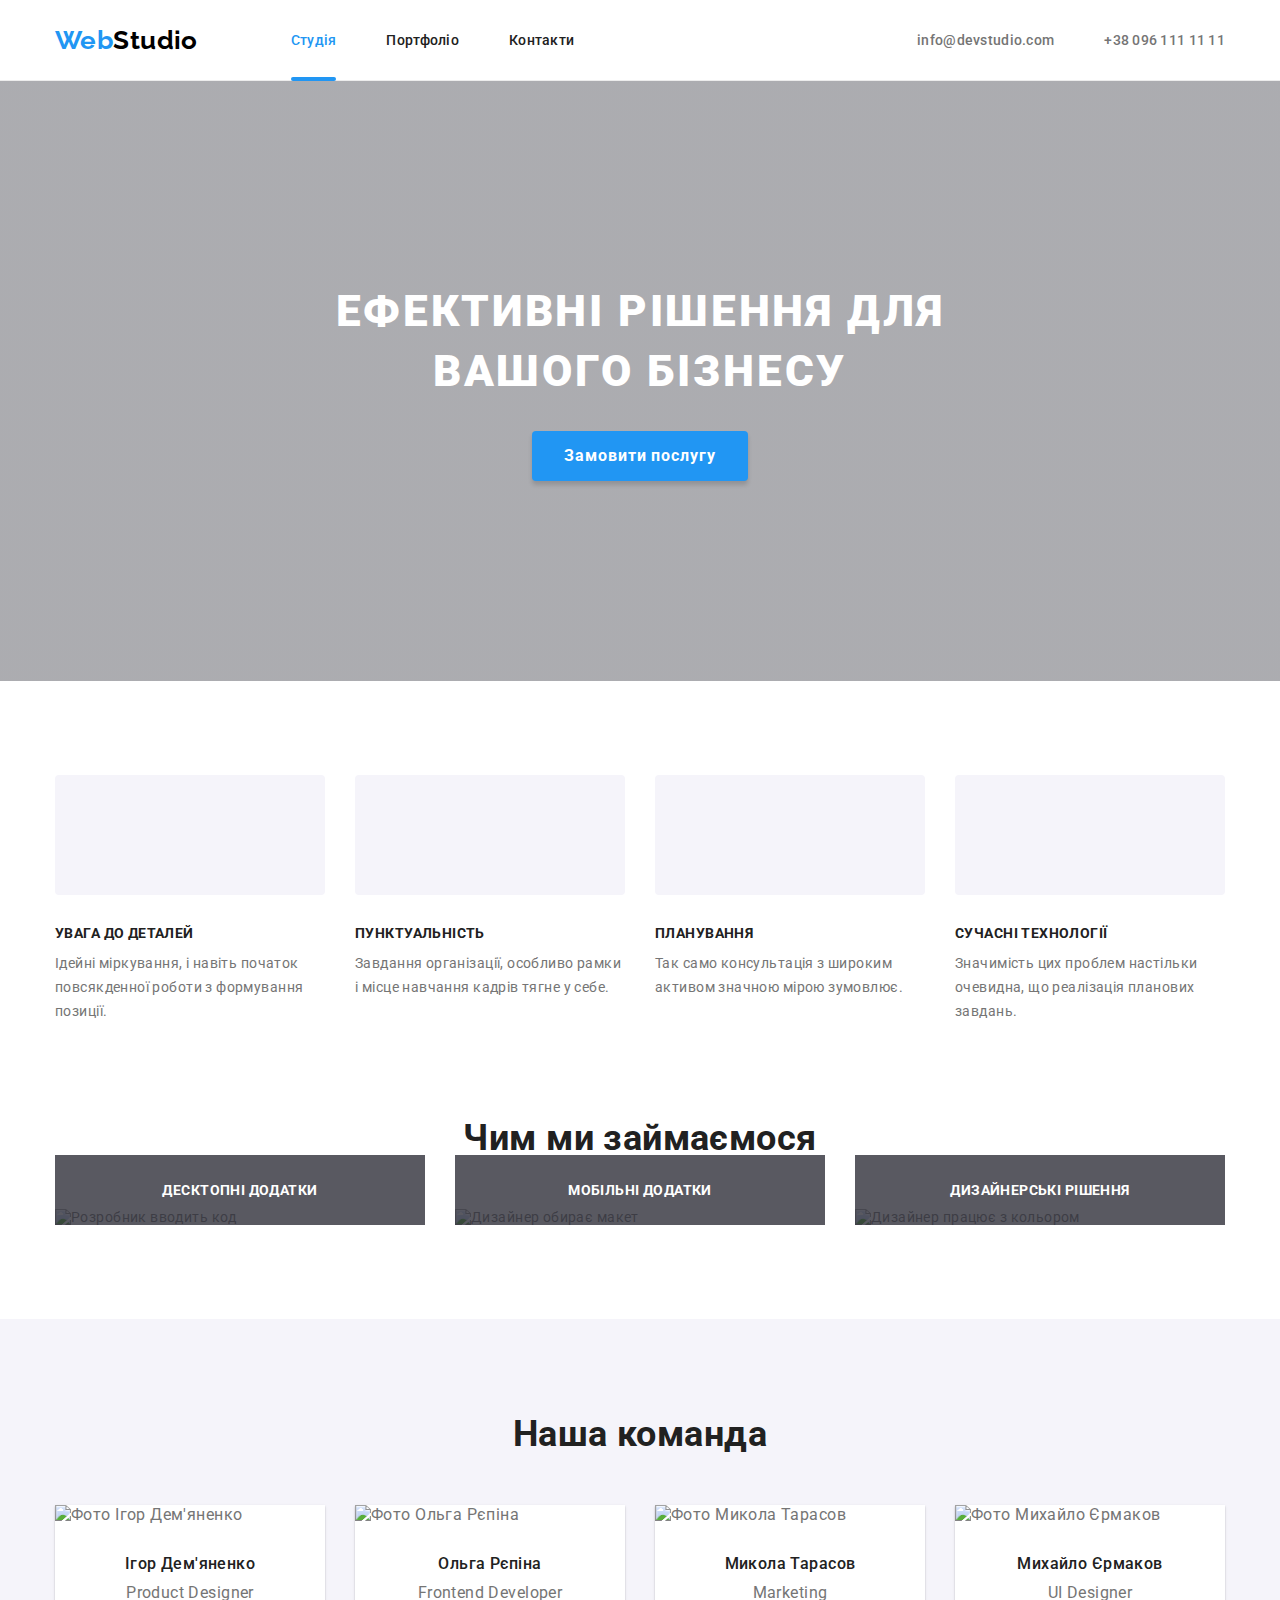
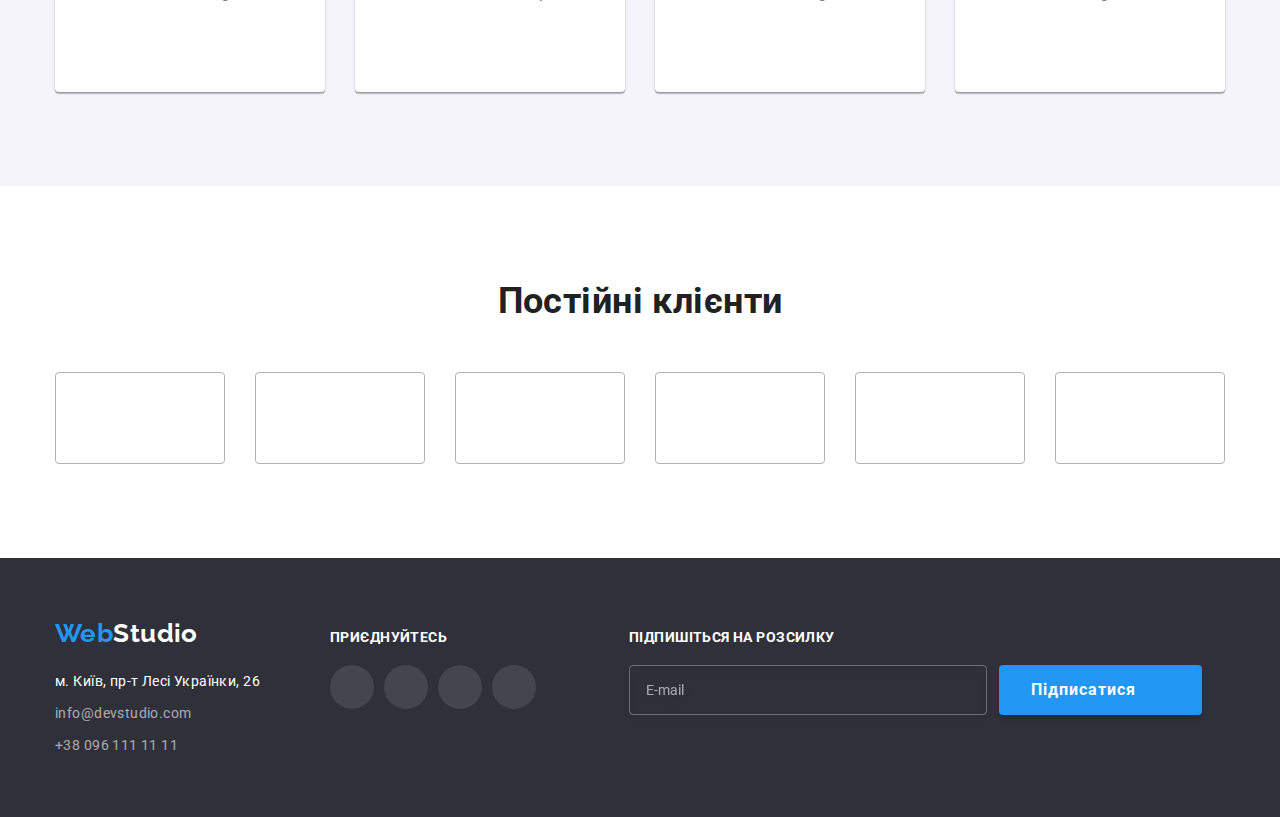
==== index.html @ e3cc557e "refactoring" ====
<!DOCTYPE html>
<html lang="uk">
  <head>
    <meta charset="UTF-8" />
    <meta http-equiv="X-UA-Compatible" content="IE=edge" />
    <meta name="viewport" content="width=device-width, initial-scale=1.0" />
    <title>Студія</title>
    <link
      href="https://fonts.googleapis.com/css2?family=Raleway:wght@700&family=Roboto:wght@400;500;700;900&display=swap"
      rel="stylesheet"
    />
    <link
      rel="stylesheet"
      href="https://cdnjs.cloudflare.com/ajax/libs/modern-normalize/1.1.0/modern-normalize.min.css"
    />
    <link rel="stylesheet" href="./css/main.min.css" />
  </head>

  <body>
    <header class="page-header">
      <div class="container">
        <div class="header-content">
          <a class="logo" href="./index.html" lang="en"
            ><span class="logo__accent">Web</span>Studio</a
          >
          <div class="nav-wrapper" id="nav-wrapper" data-menu>
            <nav class="header-nav">
              <ul class="nav-list">
                <li class="nav-list__item">
                  <a class="nav-list__link nav-list__link--current" href="./index.html">Студія</a>
                </li>
                <li class="nav-list__item">
                  <a class="nav-list__link" href="./portfolio.html">Портфоліо</a>
                </li>
                <li class="nav-list__item"><a class="nav-list__link" href="#">Контакти</a></li>
              </ul>
            </nav>
            <ul class="contact-list">
              <li class="contact-list__item">
                <a class="contact-list__link contact-list__link--colored" href="tel:+380961111111">
                  <svg class="contact-list__icon" width="10" height="16">
                    <use href="./images/icons.svg#icon-smartphone"></use>
                  </svg>
                  +38 096 111 11 11</a
                >
              </li>
              <li class="contact-list__item">
                <a class="contact-list__link" href="mailto:info@devstudio.com">
                  <svg class="contact-list__icon" width="16" height="12">
                    <use href="./images/icons.svg#icon-envelope"></use>
                  </svg>
                  info@devstudio.com</a
                >
              </li>
            </ul>
            <ul class="links-list">
              <li class="link-list__item"><a href="#" class="links-list__link">Instagram</a></li>
              <li class="link-list__item"><a href="#" class="links-list__link">Twitter</a></li>
              <li class="link-list__item"><a href="#" class="links-list__link">Facebook</a></li>
              <li class="link-list__item"><a href="#" class="links-list__link">LinkedIn</a></li>
            </ul>
          </div>
          <button class="burger" data-menu-button aria-expanded="false" aria-controls="nav-wrapper">
            <svg burger__icon width="40" height="40" aria-label="Перемикач мобільного меню">
              <use class="burger__close-icon" href="./images/icons.svg#icon-burger-close"></use>
              <use class="burger__open-icon" href="./images/icons.svg#icon-burger-open"></use>
            </svg>
          </button>
        </div>
      </div>
    </header>
    <main class="page-main">
      <section class="section section-hero">
        <div class="container">
          <h1 class="section-hero__title">Ефективні рішення для вашого бізнесу</h1>
          <button class="button" type="button" data-modal-open>Замовити послугу</button>
        </div>
      </section>
      <section class="section section-feature">
        <div class="container">
          <h2 class="section__title visually-hidden">Особливості</h2>
          <ul class="feature-list">
            <li class="feature-list__item">
              <div class="feature-list__pic">
                <svg class="feature-list__icon" width="70" height="70">
                  <use href="./images/icons.svg#icon-antenna"></use>
                </svg>
              </div>
              <h3 class="feature-list__title">УВАГА ДО ДЕТАЛЕЙ</h3>
              <p class="feature-list__text">
                Ідейні міркування, і навіть початок повсякденної роботи з формування позиції.
              </p>
            </li>
            <li class="feature-list__item">
              <div class="feature-list__pic">
                <svg class="feature-list__icon" width="70" height="70">
                  <use href="./images/icons.svg#icon-clock"></use>
                </svg>
              </div>
              <h3 class="feature-list__title">ПУНКТУАЛЬНІСТЬ</h3>
              <p class="feature-list__text">
                Завдання організації, особливо рамки і місце навчання кадрів тягне у себе.
              </p>
            </li>
            <li class="feature-list__item">
              <div class="feature-list__pic">
                <svg class="feature-list__icon" width="70" height="70">
                  <use href="./images/icons.svg#icon-diagram"></use>
                </svg>
              </div>
              <h3 class="feature-list__title">ПЛАНУВАННЯ</h3>
              <p class="feature-list__text">
                Так само консультація з широким активом значною мірою зумовлює.
              </p>
            </li>
            <li class="feature-list__item">
              <div class="feature-list__pic">
                <svg class="feature-list__icon" width="70" height="70">
                  <use href="./images/icons.svg#icon-astronaut"></use>
                </svg>
              </div>
              <h3 class="feature-list__title">СУЧАСНІ ТЕХНОЛОГІЇ</h3>
              <p class="feature-list__text">
                Значимість цих проблем настільки очевидна, що реалізація планових завдань.
              </p>
            </li>
          </ul>
        </div>
      </section>
      <section class="section section-work">
        <div class="container">
          <h2 class="section__title">Чим ми займаємося</h2>
          <ul class="work-list">
            <li class="work-list__item">
              <img
                class="work-list__image"
                src="./images/work1.jpg"
                alt="Розробник вводить код"
                width="370"
              />
              <p class="work-list__description">Десктопні додатки</p>
            </li>
            <li class="work-list__item">
              <img
                class="work-list__image"
                src="./images/work2.jpg"
                alt="Дизайнер обирає макет"
                width="370"
              />
              <p class="work-list__description">Мобільні додатки</p>
            </li>
            <li class="work-list__item">
              <img
                class="work-list__image"
                src="./images/work3.jpg"
                alt="Дизайнер працює з кольором"
                width="370"
              />
              <p class="work-list__description">Дизайнерські рішення</p>
            </li>
          </ul>
        </div>
      </section>
      <section class="section section-team">
        <div class="container">
          <h2 class="section__title">Наша команда</h2>
          <ul class="team-list">
            <li class="team-list__item">
              <img
                class="team-list__image"
                src="./images/person1.jpg"
                alt="Фото Ігор Дем'яненко"
                width="270"
              />
              <div class="team-list__description">
                <h3 class="team-list__name">Ігор Дем'яненко</h3>
                <p class="team-list__position">Product Designer</p>
                <ul class="icon-list">
                  <li>
                    <a class="icon-list__link" href="#" aria-label="Інстаграм члена команди">
                      <svg class="icon-list__icon" width="20" height="20">
                        <use href="./images/icons.svg#icon-instagram"></use>
                      </svg>
                    </a>
                  </li>
                  <li>
                    <a class="icon-list__link" href="#" aria-label="Твіттер члена команди">
                      <svg class="icon-list__icon" width="20" height="20">
                        <use href="./images/icons.svg#icon-twitter"></use>
                      </svg>
                    </a>
                  </li>
                  <li>
                    <a class="icon-list__link" href="#" aria-label="Фейсбук члена команди">
                      <svg class="icon-list__icon" width="20" height="20">
                        <use href="./images/icons.svg#icon-facebook"></use>
                      </svg>
                    </a>
                  </li>
                  <li>
                    <a class="icon-list__link" href="#" aria-label="Лінкедін члена команди">
                      <svg class="icon-list__icon" width="20" height="20">
                        <use href="./images/icons.svg#icon-linkedin"></use>
                      </svg>
                    </a>
                  </li>
                </ul>
              </div>
            </li>
            <li class="team-list__item">
              <img
                class="team-list__image"
                src="./images/person2.jpg"
                alt="Фото Ольга Рєпіна"
                width="270"
              />
              <div class="team-list__description">
                <h3 class="team-list__name">Ольга Рєпіна</h3>
                <p class="team-list__position">Frontend Developer</p>
                <ul class="icon-list">
                  <li>
                    <a class="icon-list__link" href="#" aria-label="Інстаграм члена команди">
                      <svg class="icon-list__icon" width="20" height="20">
                        <use href="./images/icons.svg#icon-instagram"></use>
                      </svg>
                    </a>
                  </li>
                  <li>
                    <a class="icon-list__link" href="#" aria-label="Твіттер члена команди">
                      <svg class="icon-list__icon" width="20" height="20">
                        <use href="./images/icons.svg#icon-twitter"></use>
                      </svg>
                    </a>
                  </li>
                  <li>
                    <a class="icon-list__link" href="#" aria-label="Фейсбук члена команди">
                      <svg class="icon-list__icon" width="20" height="20">
                        <use href="./images/icons.svg#icon-facebook"></use>
                      </svg>
                    </a>
                  </li>
                  <li>
                    <a class="icon-list__link" href="#" aria-label="Лінкедін члена команди">
                      <svg class="icon-list__icon" width="20" height="20">
                        <use href="./images/icons.svg#icon-linkedin"></use>
                      </svg>
                    </a>
                  </li>
                </ul>
              </div>
            </li>
            <li class="team-list__item">
              <img
                class="team-list__image"
                src="./images/person3.jpg"
                alt="Фото Микола Тарасов"
                width="270"
              />
              <div class="team-list__description">
                <h3 class="team-list__name">Микола Тарасов</h3>
                <p class="team-list__position">Marketing</p>
                <ul class="icon-list">
                  <li>
                    <a class="icon-list__link" href="#" aria-label="Інстаграм члена команди">
                      <svg class="icon-list__icon" width="20" height="20">
                        <use href="./images/icons.svg#icon-instagram"></use>
                      </svg>
                    </a>
                  </li>
                  <li>
                    <a class="icon-list__link" href="#" aria-label="Твіттер члена команди">
                      <svg class="icon-list__icon" width="20" height="20">
                        <use href="./images/icons.svg#icon-twitter"></use>
                      </svg>
                    </a>
                  </li>
                  <li>
                    <a class="icon-list__link" href="#" aria-label="Фейсбук члена команди">
                      <svg class="icon-list__icon" width="20" height="20">
                        <use href="./images/icons.svg#icon-facebook"></use>
                      </svg>
                    </a>
                  </li>
                  <li>
                    <a class="icon-list__link" href="#" aria-label="Лінкедін члена команди">
                      <svg class="icon-list__icon" width="20" height="20">
                        <use href="./images/icons.svg#icon-linkedin"></use>
                      </svg>
                    </a>
                  </li>
                </ul>
              </div>
            </li>
            <li class="team-list__item">
              <img
                class="team-list__image"
                src="./images/person4.jpg"
                alt="Фото Михайло Єрмаков"
                width="270"
              />
              <div class="team-list__description">
                <h3 class="team-list__name">Михайло Єрмаков</h3>
                <p class="team-list__position">UI Designer</p>
                <ul class="icon-list">
                  <li>
                    <a class="icon-list__link" href="#" aria-label="Інстаграм члена команди">
                      <svg class="icon-list__icon" width="20" height="20">
                        <use href="./images/icons.svg#icon-instagram"></use>
                      </svg>
                    </a>
                  </li>
                  <li>
                    <a class="icon-list__link" href="#" aria-label="Твіттер члена команди">
                      <svg class="icon-list__icon" width="20" height="20">
                        <use href="./images/icons.svg#icon-twitter"></use>
                      </svg>
                    </a>
                  </li>
                  <li>
                    <a class="icon-list__link" href="#" aria-label="Фейсбук члена команди">
                      <svg class="icon-list__icon" width="20" height="20">
                        <use href="./images/icons.svg#icon-facebook"></use>
                      </svg>
                    </a>
                  </li>
                  <li>
                    <a class="icon-list__link" href="#" aria-label="Лінкедін члена команди">
                      <svg class="icon-list__icon" width="20" height="20">
                        <use href="./images/icons.svg#icon-linkedin"></use>
                      </svg>
                    </a>
                  </li>
                </ul>
              </div>
            </li>
          </ul>
        </div>
      </section>
      <section class="section section-client">
        <div class="container">
          <h2 class="section__title">Постійні клієнти</h2>
          <ul class="client-list">
            <li class="client-list__item">
              <a href="#" class="client-list__link" aria-label="Логотип компанії">
                <svg class="client-list__icon" width="106" height="60">
                  <use href="./images/icons.svg#icon-logo1"></use>
                </svg>
              </a>
            </li>
            <li class="client-list__item">
              <a href="#" class="client-list__link" aria-label="Логотип компанії">
                <svg class="client-list__icon" width="106" height="60">
                  <use href="./images/icons.svg#icon-logo2"></use>
                </svg>
              </a>
            </li>
            <li class="client-list__item">
              <a href="#" class="client-list__link" aria-label="Логотип компанії">
                <svg class="client-list__icon" width="106" height="60">
                  <use href="./images/icons.svg#icon-logo3"></use>
                </svg>
              </a>
            </li>
            <li class="client-list__item">
              <a href="#" class="client-list__link" aria-label="Логотип компанії">
                <svg class="client-list__icon" width="106" height="60">
                  <use href="./images/icons.svg#icon-logo4"></use>
                </svg>
              </a>
            </li>
            <li class="client-list__item">
              <a href="#" class="client-list__link" aria-label="Логотип компанії">
                <svg class="client-list__icon" width="106" height="60">
                  <use href="./images/icons.svg#icon-logo5"></use>
                </svg>
              </a>
            </li>
            <li class="client-list__item">
              <a href="#" class="client-list__link" aria-label="Логотип компанії">
                <svg class="client-list__icon" width="106" height="60">
                  <use href="./images/icons.svg#icon-logo6"></use>
                </svg>
              </a>
            </li>
          </ul>
        </div>
      </section>
    </main>
    <footer class="page-footer">
      <div class="container">
        <div class="footer-content">
          <div class="footer-nav">
            <a class="logo page-footer__logo" href="./index.html" lang="en"
              ><span class="logo__accent">Web</span>Studio</a
            >
            <address class="page-adress">
              <p class="page-adress__text">м. Київ, пр-т Лесі Українки, 26</p>
              <ul class="adress-list">
                <li class="adress-list__item">
                  <a class="adress-list__link" href="mailto:info@devstudio.com"
                    >info@devstudio.com</a
                  >
                </li>
                <li class="adress-list__item">
                  <a class="adress-list__link" href="tel:+380961111111">+38 096 111 11 11</a>
                </li>
              </ul>
            </address>
          </div>
          <div class="footer-social">
            <p class="footer__title">Приєднуйтесь</p>
            <ul class="icon-list footer-social__icon-list">
              <li class="icon-list__item">
                <a
                  class="icon-list__link icon-list__link--dark"
                  href="#"
                  aria-label="Інстаграм сторінка сайту"
                >
                  <svg class="icon-list__icon" width="20" height="20">
                    <use href="./images/icons.svg#icon-instagram"></use>
                  </svg>
                </a>
              </li>
              <li class="icon-list__item">
                <a
                  class="icon-list__link icon-list__link--dark"
                  href="#"
                  aria-label="Твіттер сторінка сайту"
                >
                  <svg class="icon-list__icon" width="20" height="20">
                    <use href="./images/icons.svg#icon-twitter"></use>
                  </svg>
                </a>
              </li>
              <li class="icon-list__item">
                <a
                  class="icon-list__link icon-list__link--dark"
                  href="#"
                  aria-label="Фейсбук сторінка сайту"
                >
                  <svg class="icon-list__icon" width="20" height="20">
                    <use href="./images/icons.svg#icon-facebook"></use>
                  </svg>
                </a>
              </li>
              <li class="icon-list__item">
                <a
                  class="icon-list__link icon-list__link--dark"
                  href="#"
                  aria-label="Лінкедін сторінка сайту"
                >
                  <svg class="icon-list__icon" width="20" height="20">
                    <use href="./images/icons.svg#icon-linkedin"></use>
                  </svg>
                </a>
              </li>
            </ul>
          </div>
          <div class="footer-subscribe">
            <p class="footer__title">Підпишіться на розсилку</p>
            <form class="footer-form" name="footer-form">
              <input
                class="footer-form__input"
                type="email"
                name="footer-mail"
                placeholder="E-mail"
              />
              <button class="button footer-subscribe__button" type="submit">
                <span class="button__text">Підписатися</span>
                <svg class="button__icon" width="24" height="24">
                  <use href="./images/icons.svg#icon-send"></use>
                </svg>
              </button>
            </form>
          </div>
        </div>
      </div>
    </footer>
    <div class="backdrop is-hidden" data-modal>
      <div class="modal">
        <button class="close-button" type="button" data-modal-close>
          <svg class="close-button__icon" width="18" height="18">
            <use href="./images/icons.svg#icon-close"></use>
          </svg>
        </button>
        <p class="modal__form-name">Залиште свої дані, ми вам передзвонимо</p>
        <form class="form" name="modal-form">
          <div class="form__group">
            <label class="form__label" for="name">Ім'я</label>
            <div class="form__input-wrapper">
              <input class="form__input" type="text" name="name" id="name" />
              <svg class="form__icon" width="18" height="18">
                <use href="./images/icons.svg#icon-person"></use>
              </svg>
            </div>
          </div>
          <div class="form__group">
            <label class="form__label" for="tel">Телефон</label>
            <div class="form__input-wrapper">
              <input class="form__input" type="tel" name="tel" id="tel" />
              <svg class="form__icon" width="18" height="18">
                <use href="./images/icons.svg#icon-phone"></use>
              </svg>
            </div>
          </div>
          <div class="form__group">
            <label class="form__label" for="mail">Пошта</label>
            <div class="form__input-wrapper">
              <input class="form__input" type="email" name="mail" id="mail" />
              <svg class="form__icon" width="18" height="18">
                <use href="./images/icons.svg#icon-email"></use>
              </svg>
            </div>
          </div>
          <div class="form__group form__group--large">
            <label class="form__label" for="text">Коментар</label>
            <textarea
              class="form__input form__input--large"
              name="text"
              id="text"
              placeholder="Введіть текст"
            ></textarea>
          </div>
          <label class="checkbox">
            <input
              class="checkbox__input visually-hidden"
              type="checkbox"
              value="true"
              name="check"
            />
            <svg class="checkbox__icon" width="16" height="15">
              <use class="checkbox__unchecked-icon" href="./images/icons.svg#icon-unchecked"></use>
              <use class="checkbox__checked-icon" href="./images/icons.svg#icon-checked"></use>
            </svg>
            <span class="checkbox__policy"
              >Погоджуюся з розсилкою та приймаю
              <a class="checkbox__link" href="#">Умови договору</a></span
            >
          </label>
          <button class="button form__button" type="submit">Відправити</button>
        </form>
      </div>
    </div>
    <script src="./js/modal.js"></script>
    <script src="./js/menu.js"></script>
  </body>
</html>
---- css/main.min.css ----
:root{--accent-color: #2196f3;--title-color: #212121;--text-color: #757575;--black-color: #000000;--neutral-dark-color: rgba(255, 255, 255, 0.6);--primary-white-color: #ffffff;--primary-dark-color: #2f303a;--primary-light-color: #f5f4fa;--item-border-color: #eeeeee;--header-border-color: #ececec;--icon-color: #afb1b8;--footer-links-color: rgba(255, 255, 255, 0.1);--cards-background-color: rgba(47, 48, 58, 0.8);--portfolio-overlay-color: rgba(33, 150, 243, 0.9);--backdrop-background-color: rgba(0, 0, 0, 0.2);--button-border-color: rgba(0, 0, 0, 0.1);--input-border-color: rgba(33, 33, 33, 0.2);--button-hover-color: #188ce8;--footer-form-border-color: rgba(255, 255, 255, 0.3);--form-placeholder-color: rgba(117, 117, 117, 0.5);--nav-border-color: rgba(33, 33, 33, 0.2);--timing-function: cubic-bezier(0.4, 0, 0.2, 1)}.client-list__link,.icon-list__link,.work-list__description,.feature-list__pic,.close-button{display:-webkit-box;display:-ms-flexbox;display:flex;-webkit-box-align:center;-ms-flex-align:center;align-items:center;-webkit-box-pack:center;-ms-flex-pack:center;justify-content:center}html{-webkit-box-sizing:border-box;box-sizing:border-box}*,*::before,*::after{-webkit-box-sizing:inherit;box-sizing:inherit}body{margin:0;font-family:"Roboto",sans-serif;font-size:14px;letter-spacing:.03em;color:var(--text-color);background-color:var(--primary-white-color)}body.hidden{overflow:hidden}ul{list-style:none}h1,h2,h3,h4,h5,h6,p,ul{margin:0;padding:0}a{text-decoration:none}img{display:block;max-width:100%;width:100%;height:auto}.visually-hidden{position:absolute;width:1px;height:1px;margin:-1px;border:0;padding:0;white-space:nowrap;-webkit-clip-path:inset(100%);clip-path:inset(100%);clip:rect(0 0 0 0);overflow:hidden}.button{font-family:inherit;font-size:16px;font-weight:700;letter-spacing:.06em;line-height:1.875;color:var(--primary-white-color);background-color:var(--accent-color);padding:10px 32px;cursor:pointer;border:none;border-radius:4px;-webkit-box-shadow:0px 4px 4px rgba(0,0,0,.15);box-shadow:0px 4px 4px rgba(0,0,0,.15);-webkit-transition:background-color 250ms var(--timing-function);transition:background-color 250ms var(--timing-function)}.button:hover,.button:focus{background-color:var(--button-hover-color)}.container{padding:0 15px;margin:0 auto}@media screen and (min-width: 480px){.container{width:480px}}@media screen and (min-width: 768px){.container{width:768px}}@media screen and (min-width: 1200px){.container{width:1200px}}.burger{position:relative;z-index:20;margin-left:auto;background-color:rgba(0,0,0,0);border:none;cursor:pointer}@media screen and (min-width: 768px){.burger{display:none}}.burger__open-icon{display:block}.burger.is-open .burger__open-icon{display:none}.burger__close-icon{display:none}.burger.is-open .burger__close-icon{display:block}.logo{display:inline-block;font-family:"Raleway",sans-serif;font-weight:700;color:var(--black-color)}@media screen and (min-width: 768px){.logo{margin-right:93px}}@media screen and (max-width: 1199px){.logo{font-size:24px;line-height:1.1666666667}}@media screen and (min-width: 1200px){.logo{font-size:26px;line-height:1.1923076923}}.logo__accent{color:var(--accent-color)}@media screen and (max-width: 1199px){.section{padding:60px 0}}@media screen and (min-width: 1200px){.section{padding:94px 0}}.section__title{text-align:center;font-weight:700;color:var(--title-color)}@media screen and (max-width: 1199px){.section__title{font-size:28px;line-height:1.1785714286;margin-bottom:30px}}@media screen and (min-width: 1200px){.section__title{font-size:36px;line-height:1.1666666667;margin-bottom:50px}}.backdrop{position:fixed;top:0;left:0;width:100%;height:100%;background-color:var(--backdrop-background-color);opacity:1;-webkit-transition:opacity 250ms var(--timing-function),visibility 250ms var(--timing-function);transition:opacity 250ms var(--timing-function),visibility 250ms var(--timing-function);overflow-y:scroll;z-index:30}.backdrop.is-hidden{visibility:hidden;opacity:0;pointer-events:none}@media screen and (max-width: 767px){.backdrop{padding:94px 15px 0 15px}}.modal{padding:40px;background-color:var(--primary-white-color);border-radius:4px;-webkit-box-shadow:0px 1px 3px rgba(0,0,0,.12),0px 1px 1px rgba(0,0,0,.14),0px 2px 1px rgba(0,0,0,.2);box-shadow:0px 1px 3px rgba(0,0,0,.12),0px 1px 1px rgba(0,0,0,.14),0px 2px 1px rgba(0,0,0,.2);-webkit-transition:-webkit-transform 250ms var(--timing-function);transition:-webkit-transform 250ms var(--timing-function);transition:transform 250ms var(--timing-function);transition:transform 250ms var(--timing-function), -webkit-transform 250ms var(--timing-function)}.backdrop.is-hidden .modal{-webkit-transform:scale(1.1);transform:scale(1.1)}@media screen and (max-width: 767px){.modal{position:relative;width:100%}}@media screen and (min-width: 768px){.modal{position:absolute;top:50%;left:50%;min-width:450px;-webkit-transform:translate(-50%, -50%) scale(1);transform:translate(-50%, -50%) scale(1)}.backdrop.is-hidden .modal{-webkit-transform:translate(-50%, -50%) scale(1.1);transform:translate(-50%, -50%) scale(1.1)}}@media screen and (min-width: 1200px){.modal{min-width:528px}}.close-button{position:absolute;top:8px;right:8px;width:30px;height:30px;cursor:pointer;border:1px solid var(--button-border-color);border-radius:50%;background-color:inherit;color:var(--black-color);-webkit-transition:color 250ms var(--timing-function),border-color 250ms var(--timing-function);transition:color 250ms var(--timing-function),border-color 250ms var(--timing-function)}.close-button:hover,.close-button:focus{color:var(--accent-color)}.close-button__icon{fill:currentColor}.modal__form-name{margin-bottom:12px;font-size:20px;font-weight:700;line-height:1.5;text-align:center;color:var(--title-color)}.form__group{margin-bottom:10px}.form__group--large{margin-bottom:20px}.form__label{display:inline-block;font-size:12px;line-height:1.1666666667;margin-bottom:4px}.form__input{width:100%;height:40px;padding:12px 16px;padding-left:42px;border:1px solid var(--input-border-color);border-radius:4px;-webkit-transition:border-color 250ms var(--timing-function);transition:border-color 250ms var(--timing-function)}.form__input:focus{border-color:var(--accent-color);outline:rgba(0,0,0,0)}.form__input-wrapper{position:relative}.form__icon{position:absolute;top:50%;left:15px;fill:var(--title-color);-webkit-transform:translateY(-50%);transform:translateY(-50%);-webkit-transition:fill 250ms var(--timing-function);transition:fill 250ms var(--timing-function)}.form__input:focus+.form__icon{fill:var(--accent-color)}.form__input--large{display:block;padding:12px 16px;min-height:120px;resize:none}.form__input--large::-webkit-input-placeholder{color:var(--form-placeholder-color)}.form__input--large::-moz-placeholder{color:var(--form-placeholder-color)}.form__input--large:-ms-input-placeholder{color:var(--form-placeholder-color)}.form__input--large::-ms-input-placeholder{color:var(--form-placeholder-color)}.form__input--large::placeholder{color:var(--form-placeholder-color)}.checkbox{display:-webkit-box;display:-ms-flexbox;display:flex;-webkit-box-align:center;-ms-flex-align:center;align-items:center;margin-bottom:30px;font-size:12px;line-height:1.7142857143}@media screen and (min-width: 1200px){.checkbox{-webkit-box-pack:center;-ms-flex-pack:center;justify-content:center}}.checkbox__icon{margin-right:7px}.checkbox__unchecked-icon{opacity:1;-webkit-transition:opacity 250ms var(--timing-function);transition:opacity 250ms var(--timing-function)}.checkbox__input:checked+.checkbox__icon .checkbox__unchecked-icon{opacity:0}.checkbox__checked-icon{opacity:0;-webkit-transition:opacity 250ms var(--timing-function);transition:opacity 250ms var(--timing-function)}.checkbox__input:checked+.checkbox__icon .checkbox__checked-icon{opacity:1}.checkbox__policy{-webkit-user-select:none;-moz-user-select:none;-ms-user-select:none;user-select:none}@media screen and (min-width: 1200px){.checkbox__policy{font-size:14px;line-height:1.7142857143}}.checkbox__link{color:var(--accent-color);text-decoration:underline}.form__button{display:block;min-width:200px;margin:0 auto}.page-header{border-bottom:1px solid var(--header-border-color)}.header-content{display:-webkit-box;display:-ms-flexbox;display:flex;-webkit-box-align:center;-ms-flex-align:center;align-items:center}@media screen and (max-width: 767px){.header-content{padding:16px 0}}.nav-wrapper{z-index:10}@media screen and (max-width: 767px){.nav-wrapper{display:none}.nav-wrapper.is-open{display:-webkit-box;display:-ms-flexbox;display:flex;-webkit-box-orient:vertical;-webkit-box-direction:normal;-ms-flex-direction:column;flex-direction:column;position:absolute;top:0;left:0;width:100%;height:100%;padding:48px 40px;background-color:var(--primary-white-color)}}@media screen and (min-width: 768px){.nav-wrapper{display:-webkit-box;display:-ms-flexbox;display:flex;-webkit-box-align:center;-ms-flex-align:center;align-items:center;-webkit-box-flex:1;-ms-flex-positive:1;flex-grow:1}}@media screen and (max-width: 767px){.header-nav{-webkit-box-flex:1;-ms-flex-positive:1;flex-grow:1}}@media screen and (min-width: 768px){.header-nav{display:-webkit-box;display:-ms-flexbox;display:flex;-webkit-box-align:center;-ms-flex-align:center;align-items:center}}@media screen and (min-width: 768px){.nav-list{display:-webkit-box;display:-ms-flexbox;display:flex;gap:50px}}@media screen and (max-width: 767px){.nav-list__item:not(:last-child){margin-bottom:35px}}.nav-list__link{display:block;font-weight:500;letter-spacing:.02em;color:var(--title-color);-webkit-transition:color 250ms var(--timing-function);transition:color 250ms var(--timing-function)}.nav-list__link:hover,.nav-list__link:focus{color:var(--accent-color)}@media screen and (max-width: 767px){.nav-list__link{font-size:40px;line-height:1.175}}@media screen and (min-width: 768px){.nav-list__link{padding:32px 0;font-size:14px;line-height:1.1428571429}}.nav-list__link--current{color:var(--accent-color)}@media screen and (min-width: 768px){.nav-list__link--current{position:relative}.nav-list__link--current::after{position:absolute;content:"";left:0;bottom:-1px;width:100%;height:4px;border-radius:2px;background-color:currentColor}}@media screen and (max-width: 767px){.contact-list{margin-bottom:64px}}@media screen and (min-width: 768px){.contact-list{display:-webkit-box;display:-ms-flexbox;display:flex;margin-left:auto}}@media screen and (min-width: 768px)and (max-width: 1199px){.contact-list{-webkit-box-orient:vertical;-webkit-box-direction:reverse;-ms-flex-direction:column-reverse;flex-direction:column-reverse;gap:10px}}@media screen and (min-width: 1200px){.contact-list{-webkit-box-orient:horizontal;-webkit-box-direction:reverse;-ms-flex-direction:row-reverse;flex-direction:row-reverse;gap:30px}}@media screen and (max-width: 767px){.contact-list__item:not(:last-child){margin-bottom:32px}}.contact-list__link{letter-spacing:.02em;font-weight:500;color:var(--text-color);-webkit-transition:color 250ms var(--timing-function);transition:color 250ms var(--timing-function)}.contact-list__link:hover,.contact-list__link:focus{color:var(--accent-color)}@media screen and (max-width: 767px){.contact-list__link{font-size:24px;line-height:1.1666666667}.contact-list__link--colored{font-size:34px;line-height:1.1764705882;color:var(--accent-color)}}@media screen and (min-width: 768px){.contact-list__link{display:-webkit-box;display:-ms-flexbox;display:flex;-webkit-box-align:center;-ms-flex-align:center;align-items:center;font-size:12px;line-height:1.1666666667;display:flex;align-items:center}}@media screen and (min-width: 1200px){.contact-list__link{font-size:14px;line-height:1.1428571429}}.contact-list__icon{fill:currentColor;margin-right:10px}@media screen and (max-width: 767px){.contact-list__icon{display:none}}@media screen and (max-width: 767px){.links-list{display:-webkit-box;display:-ms-flexbox;display:flex;-ms-flex-wrap:wrap;flex-wrap:wrap;gap:20px}}@media screen and (min-width: 768px){.links-list{display:none}}.link-list__item{position:relative}.link-list__item:not(:last-child)::after{content:"";position:absolute;display:block;top:0;right:-10px;width:1px;height:100%;background-color:var(--nav-border-color)}.links-list__link{font-size:18px;font-weight:500;line-height:1.2222222222;color:var(--accent-color)}.section-hero{margin:0 auto;text-align:center;background-image:-webkit-gradient(linear, left top, right top, from(rgba(47, 48, 58, 0.4)), to(rgba(47, 48, 58, 0.4))),url("../images/hero-bg.jpg");background-image:linear-gradient(to right, rgba(47, 48, 58, 0.4), rgba(47, 48, 58, 0.4)),url("../images/hero-bg.jpg");background-size:cover;background-position:center;background-repeat:no-repeat}@media screen and (max-width: 1199px){.section-hero{padding:118px 0}}@media screen and (min-width: 1200px){.section-hero{max-width:1600px;padding:200px 0}}.section-hero__title{margin:0 auto;font-weight:900;letter-spacing:.06em;text-transform:uppercase;color:var(--primary-white-color);margin-bottom:30px}@media screen and (max-width: 1199px){.section-hero__title{font-size:26px;max-width:360px;line-height:1.6153846154}}@media screen and (min-width: 1200px){.section-hero__title{font-size:44px;max-width:700px;line-height:1.3636363636}}@media screen and (min-width: 1200px){.section-feature{padding-bottom:0;padding-top:94px}}@media screen and (min-width: 768px){.feature-list{display:-webkit-box;display:-ms-flexbox;display:flex;-ms-flex-wrap:wrap;flex-wrap:wrap;gap:30px}}@media screen and (max-width: 767px){.feature-list__item:not(:last-child){margin-bottom:30px}}@media screen and (min-width: 768px){.feature-list__item{-ms-flex-preferred-size:calc((100% - 30px)/2);flex-basis:calc((100% - 30px)/2)}}@media screen and (min-width: 1200px){.feature-list__item{-ms-flex-preferred-size:calc((100% - 90px)/4);flex-basis:calc((100% - 90px)/4)}}.feature-list__pic{margin-bottom:30px;width:100%;background-color:var(--primary-light-color);border-radius:4px;height:120px}.feature-list__title{text-transform:uppercase;font-size:14px;font-weight:700;line-height:1.1428571429;color:var(--title-color);margin-bottom:10px}@media screen and (max-width: 767px){.feature-list__title{text-align:center}}.feature-list__text{line-height:1.7142857143}.section-work{padding:94px 0}@media screen and (max-width: 1199px){.section-work{display:none}}@media screen and (min-width: 1200px){.section-work{display:block}}.work-list{display:-webkit-box;display:-ms-flexbox;display:flex;gap:30px}.work-list__item{-ms-flex-preferred-size:calc((100% - 60px)/3);flex-basis:calc((100% - 60px)/3);position:relative}.work-list__description{position:absolute;bottom:0;left:0;height:70px;width:100%;text-transform:uppercase;color:var(--primary-white-color);font-weight:700;line-height:1.1428571429;background-color:var(--cards-background-color)}.section-team{background-color:var(--primary-light-color)}@media screen and (min-width: 768px){.team-list{display:-webkit-box;display:-ms-flexbox;display:flex;-ms-flex-wrap:wrap;flex-wrap:wrap;gap:30px}}.team-list__item{font-size:16px;line-height:1.1875;background-color:var(--primary-white-color);border-radius:0px 0px 4px 4px;-webkit-box-shadow:0px 1px 3px rgba(0,0,0,.12),0px 1px 1px rgba(0,0,0,.14),0px 2px 1px rgba(0,0,0,.2);box-shadow:0px 1px 3px rgba(0,0,0,.12),0px 1px 1px rgba(0,0,0,.14),0px 2px 1px rgba(0,0,0,.2)}@media screen and (max-width: 767px){.team-list__item:not(:last-child){margin-bottom:30px}}@media screen and (min-width: 768px){.team-list__item{-ms-flex-preferred-size:calc((100% - 30px)/2);flex-basis:calc((100% - 30px)/2)}}@media screen and (min-width: 1200px){.team-list__item{-ms-flex-preferred-size:calc((100% - 90px)/4);flex-basis:calc((100% - 90px)/4)}}.team-list__description{text-align:center;padding:30px}.team-list__name{font-size:16px;font-weight:500;color:var(--title-color);margin-bottom:10px}.team-list__position{margin-bottom:16px}.icon-list{display:-webkit-inline-box;display:-ms-inline-flexbox;display:inline-flex;gap:10px;-webkit-box-align:center;-ms-flex-align:center;align-items:center;margin:0 auto}.icon-list__link{width:44px;height:44px;border-radius:50%;background-color:rgba(0,0,0,0);color:var(--icon-color);-webkit-transition:color 250ms var(--timing-function),background-color 250ms var(--timing-function);transition:color 250ms var(--timing-function),background-color 250ms var(--timing-function)}.icon-list__link:hover,.icon-list__link:focus{background-color:var(--accent-color);color:var(--primary-white-color)}.icon-list__icon{fill:currentColor}.client-list{display:-webkit-box;display:-ms-flexbox;display:flex;-ms-flex-wrap:wrap;flex-wrap:wrap;gap:30px}.client-list__item{height:92px}@media screen and (max-width: 767px){.client-list__item{-ms-flex-preferred-size:calc((100% - 30px)/2);flex-basis:calc((100% - 30px)/2)}}@media screen and (min-width: 768px){.client-list__item{-ms-flex-preferred-size:calc((100% - 60px)/3);flex-basis:calc((100% - 60px)/3)}}@media screen and (min-width: 1200px){.client-list__item{-ms-flex-preferred-size:calc((100% - 150px)/6);flex-basis:calc((100% - 150px)/6)}}.client-list__link{height:100%;width:100%;border:1px solid #afb1b8;border-radius:4px;color:var(--icon-color);-webkit-transition:color 250ms var(--timing-function),border-color 250ms var(--timing-function);transition:color 250ms var(--timing-function),border-color 250ms var(--timing-function)}.client-list__link:hover,.client-list__link:focus{border-color:var(--accent-color);color:var(--accent-color)}.client-list__icon{fill:currentColor}.button-list{display:-webkit-box;display:-ms-flexbox;display:flex;-ms-flex-wrap:wrap;flex-wrap:wrap;row-gap:15px;-webkit-column-gap:8px;-moz-column-gap:8px;column-gap:8px;margin-bottom:40px}@media screen and (min-width: 768px){.button-list{-webkit-box-pack:center;-ms-flex-pack:center;justify-content:center}}.button-list__button{padding:6px 22px;min-width:73px;font-weight:500;letter-spacing:.03em;line-height:1.625;color:var(--title-color);background-color:var(--primary-light-color);-webkit-box-shadow:none;box-shadow:none;-webkit-transition:color 250ms var(--timing-function),background-color 250ms var(--timing-function),-webkit-box-shadow 250ms var(--timing-function);transition:color 250ms var(--timing-function),background-color 250ms var(--timing-function),-webkit-box-shadow 250ms var(--timing-function);transition:color 250ms var(--timing-function),background-color 250ms var(--timing-function),box-shadow 250ms var(--timing-function);transition:color 250ms var(--timing-function),background-color 250ms var(--timing-function),box-shadow 250ms var(--timing-function),-webkit-box-shadow 250ms var(--timing-function)}.button-list__button:hover,.button-list__button:focus{color:var(--primary-white-color);background-color:var(--accent-color);-webkit-box-shadow:0px 3px 1px rgba(0,0,0,.1),0px 1px 2px rgba(0,0,0,.08),0px 2px 2px rgba(0,0,0,.12);box-shadow:0px 3px 1px rgba(0,0,0,.1),0px 1px 2px rgba(0,0,0,.08),0px 2px 2px rgba(0,0,0,.12)}@media screen and (min-width: 768px){.product-list{display:-webkit-box;display:-ms-flexbox;display:flex;-ms-flex-wrap:wrap;flex-wrap:wrap;gap:30px}}@media screen and (max-width: 767px){.product-list__item:not(:last-child){margin-bottom:30px}}@media screen and (min-width: 768px){.product-list__item{-ms-flex-preferred-size:calc((100% - 30px)/2);flex-basis:calc((100% - 30px)/2)}}@media screen and (min-width: 1200px){.product-list__item{-ms-flex-preferred-size:calc((100% - 60px)/3);flex-basis:calc((100% - 60px)/3)}}.product{display:block;width:100%;height:100%;-webkit-transition:-webkit-box-shadow 250ms var(--timing-function);transition:-webkit-box-shadow 250ms var(--timing-function);transition:box-shadow 250ms var(--timing-function);transition:box-shadow 250ms var(--timing-function), -webkit-box-shadow 250ms var(--timing-function)}.product:hover,.product:focus{-webkit-box-shadow:0px 1px 1px rgba(0,0,0,.12),0px 4px 4px rgba(0,0,0,.06),1px 4px 6px rgba(0,0,0,.16);box-shadow:0px 1px 1px rgba(0,0,0,.12),0px 4px 4px rgba(0,0,0,.06),1px 4px 6px rgba(0,0,0,.16)}.product__overlay{position:relative;overflow:hidden}.product__text{position:absolute;width:100%;height:100%;top:0;left:0;padding:63px 24px;font-size:18px;line-height:1.5555555556;color:var(--primary-white-color);background-color:var(--portfolio-overlay-color);opacity:0;-webkit-transform:translateY(100%);transform:translateY(100%);-webkit-transition:opacity 250ms var(--timing-function),-webkit-transform 250ms var(--timing-function);transition:opacity 250ms var(--timing-function),-webkit-transform 250ms var(--timing-function);transition:transform 250ms var(--timing-function),opacity 250ms var(--timing-function);transition:transform 250ms var(--timing-function),opacity 250ms var(--timing-function),-webkit-transform 250ms var(--timing-function)}.product:hover .product__text,.product:focus .product__text{opacity:1;-webkit-transform:translateY(0);transform:translateY(0)}.product__description{padding:20px 24px;border:1px solid var(--item-border-color);border-top:none}.product__title{font-size:18px;font-weight:700;line-height:2;letter-spacing:.06em;color:var(--title-color);margin-bottom:4px}.product__type{font-size:16px;line-height:1.875;color:var(--text-color)}.page-footer{background-color:var(--primary-dark-color);padding:60px 0}@media screen and (max-width: 1199px){.page-footer{text-align:center}}@media screen and (min-width: 768px)and (max-width: 1199px){.footer-content{display:-webkit-box;display:-ms-flexbox;display:flex;-ms-flex-wrap:wrap;flex-wrap:wrap;gap:60px;-webkit-box-align:baseline;-ms-flex-align:baseline;align-items:baseline;-webkit-box-pack:center;-ms-flex-pack:center;justify-content:center}}@media screen and (min-width: 1200px){.footer-content{display:-webkit-box;display:-ms-flexbox;display:flex;-webkit-box-align:baseline;-ms-flex-align:baseline;align-items:baseline}}@media screen and (max-width: 767px){.footer-nav{margin-bottom:60px}}@media screen and (min-width: 768px)and (max-width: 1199px){.footer-nav{-ms-flex-preferred-size:calc(50% - 30px);flex-basis:calc(50% - 30px)}}@media screen and (min-width: 1200px){.footer-nav{margin-right:70px}}.page-footer__logo{margin-right:0;margin-bottom:20px;color:var(--primary-white-color)}.page-adress{font-style:normal;line-height:1.7142857143}.page-adress__text{color:var(--primary-white-color);margin-bottom:8px}.adress-list__item:not(:last-child){margin-bottom:8px}.adress-list__link{color:var(--neutral-dark-color);-webkit-transition:color 250ms var(--timing-function);transition:color 250ms var(--timing-function)}.adress-list__link:hover,.adress-list__link:focus{color:var(--accent-color)}.footer-social{color:var(--primary-white-color)}@media screen and (max-width: 767px){.footer-social{margin-bottom:60px}}@media screen and (min-width: 768px)and (max-width: 1199px){.footer-social{-ms-flex-preferred-size:calc(50% - 30px);flex-basis:calc(50% - 30px)}}@media screen and (min-width: 1200px){.footer-social{margin-right:93px}}.footer__title{font-weight:700;line-height:1.1428571429;text-transform:uppercase;margin-bottom:20px}.footer-social__icon-list{gap:10px}.icon-list__link--dark{background-color:var(--footer-links-color);color:var(--primary-white-color);-webkit-transition:background-color 250ms var(--timing-function);transition:background-color 250ms var(--timing-function)}.icon-list__link--dark:hover,.icon-list__link--dark:focus{background-color:var(--accent-color)}.footer-subscribe{color:var(--primary-white-color)}@media screen and (min-width: 768px)and (max-width: 1199px){.footer-subscribe{-ms-flex-preferred-size:450px;flex-basis:450px}}@media screen and (min-width: 1200px){.footer-form{display:-webkit-box;display:-ms-flexbox;display:flex;gap:12px}}.footer-form__input{display:block;width:100%;height:50px;padding:15px 16px;background-color:rgba(0,0,0,0);border:1px solid var(--footer-form-border-color);border-radius:4px;-webkit-filter:drop-shadow(0px 4px 4px rgba(0, 0, 0, 0.15));filter:drop-shadow(0px 4px 4px rgba(0, 0, 0, 0.15));-webkit-transition:border-color 250ms var(--timing-function);transition:border-color 250ms var(--timing-function)}.footer-form__input:focus{border-color:var(--accent-color);outline:rgba(0,0,0,0);color:var(--primary-light-color)}.footer-form__input::-webkit-input-placeholder{color:var(--neutral-dark-color)}.footer-form__input::-moz-placeholder{color:var(--neutral-dark-color)}.footer-form__input:-ms-input-placeholder{color:var(--neutral-dark-color)}.footer-form__input::-ms-input-placeholder{color:var(--neutral-dark-color)}.footer-form__input::placeholder{color:var(--neutral-dark-color)}@media screen and (max-width: 1199px){.footer-form__input{margin-bottom:20px}}@media screen and (min-width: 1200px){.footer-form__input{min-width:358px}}.footer-subscribe__button{display:-webkit-inline-box;display:-ms-inline-flexbox;display:inline-flex;-webkit-box-align:center;-ms-flex-align:center;align-items:center;gap:10px}.button__icon{fill:currentColor}/*# sourceMappingURL=main.min.css.map */
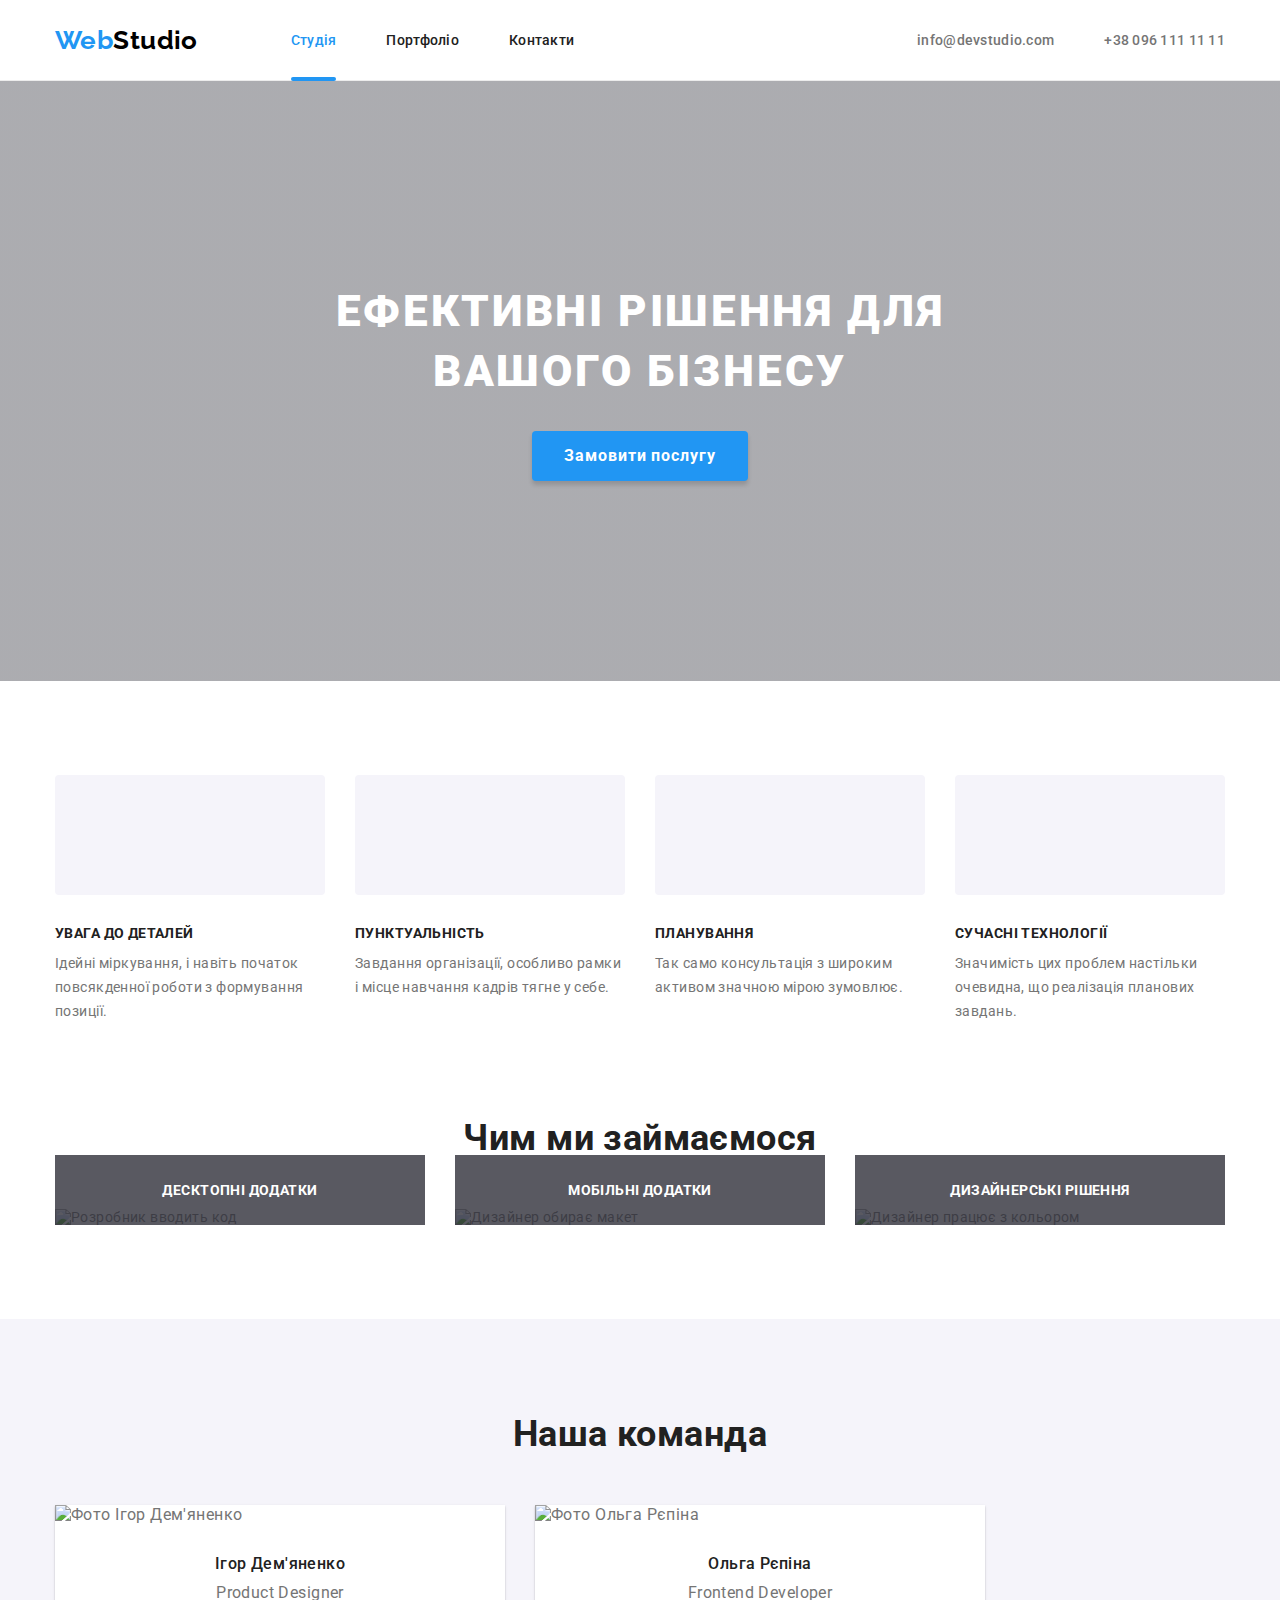
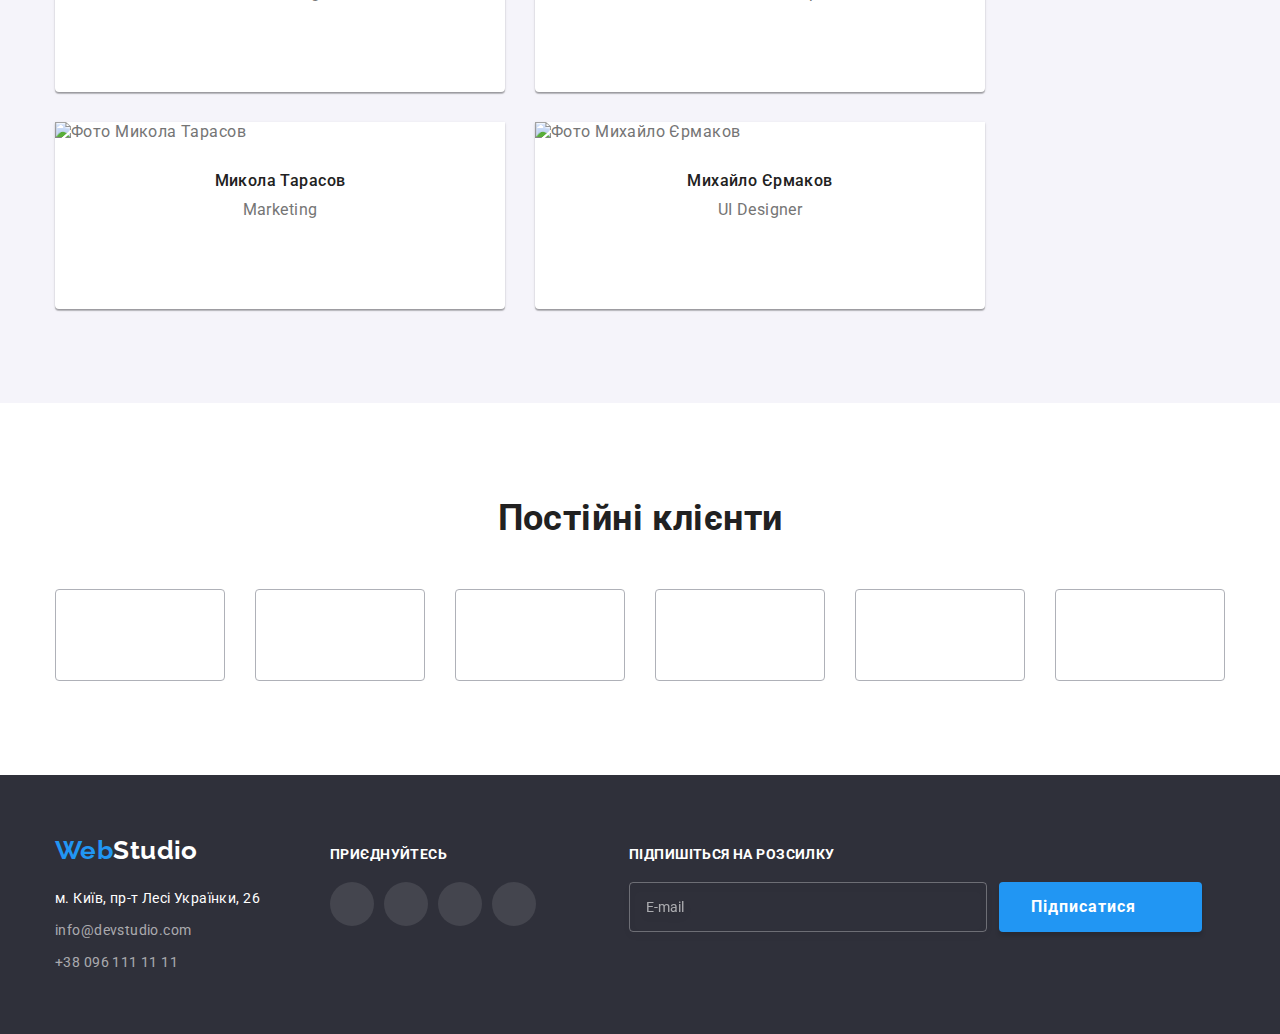
==== commit b36b2472: "add menu animation" ====
--- a/index.html
+++ b/index.html
@@ -23,7 +23,7 @@
           <a class="logo" href="./index.html" lang="en"
             ><span class="logo__accent">Web</span>Studio</a
           >
-          <div class="nav-wrapper" id="nav-wrapper" data-menu>
+          <div class="nav-wrapper js-menu-container" id="nav-wrapper" data-menu>
             <nav class="header-nav">
               <ul class="nav-list">
                 <li class="nav-list__item">
@@ -59,11 +59,25 @@
               <li class="link-list__item"><a href="#" class="links-list__link">Facebook</a></li>
               <li class="link-list__item"><a href="#" class="links-list__link">LinkedIn</a></li>
             </ul>
-          </div>
-          <button class="burger" data-menu-button aria-expanded="false" aria-controls="nav-wrapper">
-            <svg burger__icon width="40" height="40" aria-label="Перемикач мобільного меню">
-              <use class="burger__close-icon" href="./images/icons.svg#icon-burger-close"></use>
-              <use class="burger__open-icon" href="./images/icons.svg#icon-burger-open"></use>
+            <button class="burger js-close-menu" aria-expanded="false" aria-controls="nav-wrapper">
+              <svg
+                class="burger__close-icon"
+                width="40"
+                height="40"
+                aria-label="Перемикач мобільного меню"
+              >
+                <use href="./images/icons.svg#icon-burger-close"></use>
+              </svg>
+            </button>
+          </div>
+          <button class="burger js-open-menu" aria-expanded="false" aria-controls="nav-wrapper">
+            <svg
+              class="burger__open-icon"
+              width="40"
+              height="40"
+              aria-label="Перемикач мобільного меню"
+            >
+              <use href="./images/icons.svg#icon-burger-open"></use>
             </svg>
           </button>
         </div>
@@ -134,6 +148,7 @@
             <li class="work-list__item">
               <img
                 class="work-list__image"
+                srcset="./images/work1.jpg 1x, ./images/work1@2x.jpg 2x"
                 src="./images/work1.jpg"
                 alt="Розробник вводить код"
                 width="370"
@@ -143,6 +158,7 @@
             <li class="work-list__item">
               <img
                 class="work-list__image"
+                srcset="./images/work2.jpg 1x, ./images/work2@2x.jpg 2x"
                 src="./images/work2.jpg"
                 alt="Дизайнер обирає макет"
                 width="370"
@@ -152,6 +168,7 @@
             <li class="work-list__item">
               <img
                 class="work-list__image"
+                srcset="./images/work3.jpg 1x, ./images/work3@2x.jpg 2x"
                 src="./images/work3.jpg"
                 alt="Дизайнер працює з кольором"
                 width="370"
@@ -166,12 +183,23 @@
           <h2 class="section__title">Наша команда</h2>
           <ul class="team-list">
             <li class="team-list__item">
-              <img
-                class="team-list__image"
-                src="./images/person1.jpg"
-                alt="Фото Ігор Дем'яненко"
-                width="270"
-              />
+              <picture>
+                <source
+                  srcset="./images/person1-desktop.jpg 1x, ./images/person1@2x-desktop.jpg 2x"
+                  media="(min-width: 1200px)"
+                />
+                <source
+                  srcset="./images/person1-tablet.jpg 1x, ./images/person1@2x-tablet.jpg 2x"
+                  media="(min-width: 768px)"
+                />
+                <img
+                  class="product__image"
+                  srcset="./images/person1-phone.jpg 1x, ./images/person1@2x-phone.jpg 2x"
+                  src="./images/person1-phone.jpg"
+                  alt="Фото Ігор Дем'яненко"
+                  width="450"
+                />
+              </picture>
               <div class="team-list__description">
                 <h3 class="team-list__name">Ігор Дем'яненко</h3>
                 <p class="team-list__position">Product Designer</p>
@@ -208,12 +236,23 @@
               </div>
             </li>
             <li class="team-list__item">
-              <img
-                class="team-list__image"
-                src="./images/person2.jpg"
-                alt="Фото Ольга Рєпіна"
-                width="270"
-              />
+              <picture>
+                <source
+                  srcset="./images/person2-desktop.jpg 1x, ./images/person2@2x-desktop.jpg 2x"
+                  media="(min-width: 1200px)"
+                />
+                <source
+                  srcset="./images/person2-tablet.jpg 1x, ./images/person2@2x-tablet.jpg 2x"
+                  media="(min-width: 768px)"
+                />
+                <img
+                  class="product__image"
+                  srcset="./images/person2-phone.jpg 1x, ./images/person2@2x-phone.jpg 2x"
+                  src="./images/person2-phone.jpg"
+                  alt="Фото Ольга Рєпіна"
+                  width="450"
+                />
+              </picture>
               <div class="team-list__description">
                 <h3 class="team-list__name">Ольга Рєпіна</h3>
                 <p class="team-list__position">Frontend Developer</p>
@@ -250,12 +289,23 @@
               </div>
             </li>
             <li class="team-list__item">
-              <img
-                class="team-list__image"
-                src="./images/person3.jpg"
-                alt="Фото Микола Тарасов"
-                width="270"
-              />
+              <picture>
+                <source
+                  srcset="./images/person3-desktop.jpg 1x, ./images/person3@2x-desktop.jpg 2x"
+                  media="(min-width: 1200px)"
+                />
+                <source
+                  srcset="./images/person3-tablet.jpg 1x, ./images/person3@2x-tablet.jpg 2x"
+                  media="(min-width: 768px)"
+                />
+                <img
+                  class="product__image"
+                  srcset="./images/person3-phone.jpg 1x, ./images/person3@2x-phone.jpg 2x"
+                  src="./images/person3-phone.jpg"
+                  alt="Фото Микола Тарасов"
+                  width="450"
+                />
+              </picture>
               <div class="team-list__description">
                 <h3 class="team-list__name">Микола Тарасов</h3>
                 <p class="team-list__position">Marketing</p>
@@ -292,12 +342,23 @@
               </div>
             </li>
             <li class="team-list__item">
-              <img
-                class="team-list__image"
-                src="./images/person4.jpg"
-                alt="Фото Михайло Єрмаков"
-                width="270"
-              />
+              <picture>
+                <source
+                  srcset="./images/person4-desktop.jpg 1x, ./images/person4@2x-desktop.jpg 2x"
+                  media="(min-width: 1200px)"
+                />
+                <source
+                  srcset="./images/person4-tablet.jpg 1x, ./images/person4@2x-tablet.jpg 2x"
+                  media="(min-width: 768px)"
+                />
+                <img
+                  class="product__image"
+                  srcset="./images/person4-phone.jpg 1x, ./images/person4@2x-phone.jpg 2x"
+                  src="./images/person4-phone.jpg"
+                  alt="Фото Михайло Єрмаков"
+                  width="450"
+                />
+              </picture>
               <div class="team-list__description">
                 <h3 class="team-list__name">Михайло Єрмаков</h3>
                 <p class="team-list__position">UI Designer</p>
@@ -541,6 +602,12 @@
         </form>
       </div>
     </div>
+    <script
+      defer
+      src="https://cdnjs.cloudflare.com/ajax/libs/body-scroll-lock/3.1.5/bodyScrollLock.min.js"
+      integrity="sha512-HowizSDbQl7UPEAsPnvJHlQsnBmU2YMrv7KkTBulTLEGz9chfBoWYyZJL+MUO6p/yBuuMO/8jI7O29YRZ2uBlA=="
+      crossorigin="anonymous"
+    ></script>
     <script src="./js/modal.js"></script>
     <script src="./js/menu.js"></script>
   </body>
--- a/css/main.min.css
+++ b/css/main.min.css
@@ -1 +1 @@
-:root{--accent-color: #2196f3;--title-color: #212121;--text-color: #757575;--black-color: #000000;--neutral-dark-color: rgba(255, 255, 255, 0.6);--primary-white-color: #ffffff;--primary-dark-color: #2f303a;--primary-light-color: #f5f4fa;--item-border-color: #eeeeee;--header-border-color: #ececec;--icon-color: #afb1b8;--footer-links-color: rgba(255, 255, 255, 0.1);--cards-background-color: rgba(47, 48, 58, 0.8);--portfolio-overlay-color: rgba(33, 150, 243, 0.9);--backdrop-background-color: rgba(0, 0, 0, 0.2);--button-border-color: rgba(0, 0, 0, 0.1);--input-border-color: rgba(33, 33, 33, 0.2);--button-hover-color: #188ce8;--footer-form-border-color: rgba(255, 255, 255, 0.3);--form-placeholder-color: rgba(117, 117, 117, 0.5);--nav-border-color: rgba(33, 33, 33, 0.2);--timing-function: cubic-bezier(0.4, 0, 0.2, 1)}.client-list__link,.icon-list__link,.work-list__description,.feature-list__pic,.close-button{display:-webkit-box;display:-ms-flexbox;display:flex;-webkit-box-align:center;-ms-flex-align:center;align-items:center;-webkit-box-pack:center;-ms-flex-pack:center;justify-content:center}html{-webkit-box-sizing:border-box;box-sizing:border-box}*,*::before,*::after{-webkit-box-sizing:inherit;box-sizing:inherit}body{margin:0;font-family:"Roboto",sans-serif;font-size:14px;letter-spacing:.03em;color:var(--text-color);background-color:var(--primary-white-color)}body.hidden{overflow:hidden}ul{list-style:none}h1,h2,h3,h4,h5,h6,p,ul{margin:0;padding:0}a{text-decoration:none}img{display:block;max-width:100%;width:100%;height:auto}.visually-hidden{position:absolute;width:1px;height:1px;margin:-1px;border:0;padding:0;white-space:nowrap;-webkit-clip-path:inset(100%);clip-path:inset(100%);clip:rect(0 0 0 0);overflow:hidden}.button{font-family:inherit;font-size:16px;font-weight:700;letter-spacing:.06em;line-height:1.875;color:var(--primary-white-color);background-color:var(--accent-color);padding:10px 32px;cursor:pointer;border:none;border-radius:4px;-webkit-box-shadow:0px 4px 4px rgba(0,0,0,.15);box-shadow:0px 4px 4px rgba(0,0,0,.15);-webkit-transition:background-color 250ms var(--timing-function);transition:background-color 250ms var(--timing-function)}.button:hover,.button:focus{background-color:var(--button-hover-color)}.container{padding:0 15px;margin:0 auto}@media screen and (min-width: 480px){.container{width:480px}}@media screen and (min-width: 768px){.container{width:768px}}@media screen and (min-width: 1200px){.container{width:1200px}}.burger{position:relative;z-index:20;margin-left:auto;background-color:rgba(0,0,0,0);border:none;cursor:pointer}@media screen and (min-width: 768px){.burger{display:none}}.burger__open-icon{display:block}.burger.is-open .burger__open-icon{display:none}.burger__close-icon{display:none}.burger.is-open .burger__close-icon{display:block}.logo{display:inline-block;font-family:"Raleway",sans-serif;font-weight:700;color:var(--black-color)}@media screen and (min-width: 768px){.logo{margin-right:93px}}@media screen and (max-width: 1199px){.logo{font-size:24px;line-height:1.1666666667}}@media screen and (min-width: 1200px){.logo{font-size:26px;line-height:1.1923076923}}.logo__accent{color:var(--accent-color)}@media screen and (max-width: 1199px){.section{padding:60px 0}}@media screen and (min-width: 1200px){.section{padding:94px 0}}.section__title{text-align:center;font-weight:700;color:var(--title-color)}@media screen and (max-width: 1199px){.section__title{font-size:28px;line-height:1.1785714286;margin-bottom:30px}}@media screen and (min-width: 1200px){.section__title{font-size:36px;line-height:1.1666666667;margin-bottom:50px}}.backdrop{position:fixed;top:0;left:0;width:100%;height:100%;background-color:var(--backdrop-background-color);opacity:1;-webkit-transition:opacity 250ms var(--timing-function),visibility 250ms var(--timing-function);transition:opacity 250ms var(--timing-function),visibility 250ms var(--timing-function);overflow-y:scroll;z-index:30}.backdrop.is-hidden{visibility:hidden;opacity:0;pointer-events:none}@media screen and (max-width: 767px){.backdrop{padding:94px 15px 0 15px}}.modal{padding:40px;background-color:var(--primary-white-color);border-radius:4px;-webkit-box-shadow:0px 1px 3px rgba(0,0,0,.12),0px 1px 1px rgba(0,0,0,.14),0px 2px 1px rgba(0,0,0,.2);box-shadow:0px 1px 3px rgba(0,0,0,.12),0px 1px 1px rgba(0,0,0,.14),0px 2px 1px rgba(0,0,0,.2);-webkit-transition:-webkit-transform 250ms var(--timing-function);transition:-webkit-transform 250ms var(--timing-function);transition:transform 250ms var(--timing-function);transition:transform 250ms var(--timing-function), -webkit-transform 250ms var(--timing-function)}.backdrop.is-hidden .modal{-webkit-transform:scale(1.1);transform:scale(1.1)}@media screen and (max-width: 767px){.modal{position:relative;width:100%}}@media screen and (min-width: 768px){.modal{position:absolute;top:50%;left:50%;min-width:450px;-webkit-transform:translate(-50%, -50%) scale(1);transform:translate(-50%, -50%) scale(1)}.backdrop.is-hidden .modal{-webkit-transform:translate(-50%, -50%) scale(1.1);transform:translate(-50%, -50%) scale(1.1)}}@media screen and (min-width: 1200px){.modal{min-width:528px}}.close-button{position:absolute;top:8px;right:8px;width:30px;height:30px;cursor:pointer;border:1px solid var(--button-border-color);border-radius:50%;background-color:inherit;color:var(--black-color);-webkit-transition:color 250ms var(--timing-function),border-color 250ms var(--timing-function);transition:color 250ms var(--timing-function),border-color 250ms var(--timing-function)}.close-button:hover,.close-button:focus{color:var(--accent-color)}.close-button__icon{fill:currentColor}.modal__form-name{margin-bottom:12px;font-size:20px;font-weight:700;line-height:1.5;text-align:center;color:var(--title-color)}.form__group{margin-bottom:10px}.form__group--large{margin-bottom:20px}.form__label{display:inline-block;font-size:12px;line-height:1.1666666667;margin-bottom:4px}.form__input{width:100%;height:40px;padding:12px 16px;padding-left:42px;border:1px solid var(--input-border-color);border-radius:4px;-webkit-transition:border-color 250ms var(--timing-function);transition:border-color 250ms var(--timing-function)}.form__input:focus{border-color:var(--accent-color);outline:rgba(0,0,0,0)}.form__input-wrapper{position:relative}.form__icon{position:absolute;top:50%;left:15px;fill:var(--title-color);-webkit-transform:translateY(-50%);transform:translateY(-50%);-webkit-transition:fill 250ms var(--timing-function);transition:fill 250ms var(--timing-function)}.form__input:focus+.form__icon{fill:var(--accent-color)}.form__input--large{display:block;padding:12px 16px;min-height:120px;resize:none}.form__input--large::-webkit-input-placeholder{color:var(--form-placeholder-color)}.form__input--large::-moz-placeholder{color:var(--form-placeholder-color)}.form__input--large:-ms-input-placeholder{color:var(--form-placeholder-color)}.form__input--large::-ms-input-placeholder{color:var(--form-placeholder-color)}.form__input--large::placeholder{color:var(--form-placeholder-color)}.checkbox{display:-webkit-box;display:-ms-flexbox;display:flex;-webkit-box-align:center;-ms-flex-align:center;align-items:center;margin-bottom:30px;font-size:12px;line-height:1.7142857143}@media screen and (min-width: 1200px){.checkbox{-webkit-box-pack:center;-ms-flex-pack:center;justify-content:center}}.checkbox__icon{margin-right:7px}.checkbox__unchecked-icon{opacity:1;-webkit-transition:opacity 250ms var(--timing-function);transition:opacity 250ms var(--timing-function)}.checkbox__input:checked+.checkbox__icon .checkbox__unchecked-icon{opacity:0}.checkbox__checked-icon{opacity:0;-webkit-transition:opacity 250ms var(--timing-function);transition:opacity 250ms var(--timing-function)}.checkbox__input:checked+.checkbox__icon .checkbox__checked-icon{opacity:1}.checkbox__policy{-webkit-user-select:none;-moz-user-select:none;-ms-user-select:none;user-select:none}@media screen and (min-width: 1200px){.checkbox__policy{font-size:14px;line-height:1.7142857143}}.checkbox__link{color:var(--accent-color);text-decoration:underline}.form__button{display:block;min-width:200px;margin:0 auto}.page-header{border-bottom:1px solid var(--header-border-color)}.header-content{display:-webkit-box;display:-ms-flexbox;display:flex;-webkit-box-align:center;-ms-flex-align:center;align-items:center}@media screen and (max-width: 767px){.header-content{padding:16px 0}}.nav-wrapper{z-index:10}@media screen and (max-width: 767px){.nav-wrapper{display:none}.nav-wrapper.is-open{display:-webkit-box;display:-ms-flexbox;display:flex;-webkit-box-orient:vertical;-webkit-box-direction:normal;-ms-flex-direction:column;flex-direction:column;position:absolute;top:0;left:0;width:100%;height:100%;padding:48px 40px;background-color:var(--primary-white-color)}}@media screen and (min-width: 768px){.nav-wrapper{display:-webkit-box;display:-ms-flexbox;display:flex;-webkit-box-align:center;-ms-flex-align:center;align-items:center;-webkit-box-flex:1;-ms-flex-positive:1;flex-grow:1}}@media screen and (max-width: 767px){.header-nav{-webkit-box-flex:1;-ms-flex-positive:1;flex-grow:1}}@media screen and (min-width: 768px){.header-nav{display:-webkit-box;display:-ms-flexbox;display:flex;-webkit-box-align:center;-ms-flex-align:center;align-items:center}}@media screen and (min-width: 768px){.nav-list{display:-webkit-box;display:-ms-flexbox;display:flex;gap:50px}}@media screen and (max-width: 767px){.nav-list__item:not(:last-child){margin-bottom:35px}}.nav-list__link{display:block;font-weight:500;letter-spacing:.02em;color:var(--title-color);-webkit-transition:color 250ms var(--timing-function);transition:color 250ms var(--timing-function)}.nav-list__link:hover,.nav-list__link:focus{color:var(--accent-color)}@media screen and (max-width: 767px){.nav-list__link{font-size:40px;line-height:1.175}}@media screen and (min-width: 768px){.nav-list__link{padding:32px 0;font-size:14px;line-height:1.1428571429}}.nav-list__link--current{color:var(--accent-color)}@media screen and (min-width: 768px){.nav-list__link--current{position:relative}.nav-list__link--current::after{position:absolute;content:"";left:0;bottom:-1px;width:100%;height:4px;border-radius:2px;background-color:currentColor}}@media screen and (max-width: 767px){.contact-list{margin-bottom:64px}}@media screen and (min-width: 768px){.contact-list{display:-webkit-box;display:-ms-flexbox;display:flex;margin-left:auto}}@media screen and (min-width: 768px)and (max-width: 1199px){.contact-list{-webkit-box-orient:vertical;-webkit-box-direction:reverse;-ms-flex-direction:column-reverse;flex-direction:column-reverse;gap:10px}}@media screen and (min-width: 1200px){.contact-list{-webkit-box-orient:horizontal;-webkit-box-direction:reverse;-ms-flex-direction:row-reverse;flex-direction:row-reverse;gap:30px}}@media screen and (max-width: 767px){.contact-list__item:not(:last-child){margin-bottom:32px}}.contact-list__link{letter-spacing:.02em;font-weight:500;color:var(--text-color);-webkit-transition:color 250ms var(--timing-function);transition:color 250ms var(--timing-function)}.contact-list__link:hover,.contact-list__link:focus{color:var(--accent-color)}@media screen and (max-width: 767px){.contact-list__link{font-size:24px;line-height:1.1666666667}.contact-list__link--colored{font-size:34px;line-height:1.1764705882;color:var(--accent-color)}}@media screen and (min-width: 768px){.contact-list__link{display:-webkit-box;display:-ms-flexbox;display:flex;-webkit-box-align:center;-ms-flex-align:center;align-items:center;font-size:12px;line-height:1.1666666667;display:flex;align-items:center}}@media screen and (min-width: 1200px){.contact-list__link{font-size:14px;line-height:1.1428571429}}.contact-list__icon{fill:currentColor;margin-right:10px}@media screen and (max-width: 767px){.contact-list__icon{display:none}}@media screen and (max-width: 767px){.links-list{display:-webkit-box;display:-ms-flexbox;display:flex;-ms-flex-wrap:wrap;flex-wrap:wrap;gap:20px}}@media screen and (min-width: 768px){.links-list{display:none}}.link-list__item{position:relative}.link-list__item:not(:last-child)::after{content:"";position:absolute;display:block;top:0;right:-10px;width:1px;height:100%;background-color:var(--nav-border-color)}.links-list__link{font-size:18px;font-weight:500;line-height:1.2222222222;color:var(--accent-color)}.section-hero{margin:0 auto;text-align:center;background-image:-webkit-gradient(linear, left top, right top, from(rgba(47, 48, 58, 0.4)), to(rgba(47, 48, 58, 0.4))),url("../images/hero-bg.jpg");background-image:linear-gradient(to right, rgba(47, 48, 58, 0.4), rgba(47, 48, 58, 0.4)),url("../images/hero-bg.jpg");background-size:cover;background-position:center;background-repeat:no-repeat}@media screen and (max-width: 1199px){.section-hero{padding:118px 0}}@media screen and (min-width: 1200px){.section-hero{max-width:1600px;padding:200px 0}}.section-hero__title{margin:0 auto;font-weight:900;letter-spacing:.06em;text-transform:uppercase;color:var(--primary-white-color);margin-bottom:30px}@media screen and (max-width: 1199px){.section-hero__title{font-size:26px;max-width:360px;line-height:1.6153846154}}@media screen and (min-width: 1200px){.section-hero__title{font-size:44px;max-width:700px;line-height:1.3636363636}}@media screen and (min-width: 1200px){.section-feature{padding-bottom:0;padding-top:94px}}@media screen and (min-width: 768px){.feature-list{display:-webkit-box;display:-ms-flexbox;display:flex;-ms-flex-wrap:wrap;flex-wrap:wrap;gap:30px}}@media screen and (max-width: 767px){.feature-list__item:not(:last-child){margin-bottom:30px}}@media screen and (min-width: 768px){.feature-list__item{-ms-flex-preferred-size:calc((100% - 30px)/2);flex-basis:calc((100% - 30px)/2)}}@media screen and (min-width: 1200px){.feature-list__item{-ms-flex-preferred-size:calc((100% - 90px)/4);flex-basis:calc((100% - 90px)/4)}}.feature-list__pic{margin-bottom:30px;width:100%;background-color:var(--primary-light-color);border-radius:4px;height:120px}.feature-list__title{text-transform:uppercase;font-size:14px;font-weight:700;line-height:1.1428571429;color:var(--title-color);margin-bottom:10px}@media screen and (max-width: 767px){.feature-list__title{text-align:center}}.feature-list__text{line-height:1.7142857143}.section-work{padding:94px 0}@media screen and (max-width: 1199px){.section-work{display:none}}@media screen and (min-width: 1200px){.section-work{display:block}}.work-list{display:-webkit-box;display:-ms-flexbox;display:flex;gap:30px}.work-list__item{-ms-flex-preferred-size:calc((100% - 60px)/3);flex-basis:calc((100% - 60px)/3);position:relative}.work-list__description{position:absolute;bottom:0;left:0;height:70px;width:100%;text-transform:uppercase;color:var(--primary-white-color);font-weight:700;line-height:1.1428571429;background-color:var(--cards-background-color)}.section-team{background-color:var(--primary-light-color)}@media screen and (min-width: 768px){.team-list{display:-webkit-box;display:-ms-flexbox;display:flex;-ms-flex-wrap:wrap;flex-wrap:wrap;gap:30px}}.team-list__item{font-size:16px;line-height:1.1875;background-color:var(--primary-white-color);border-radius:0px 0px 4px 4px;-webkit-box-shadow:0px 1px 3px rgba(0,0,0,.12),0px 1px 1px rgba(0,0,0,.14),0px 2px 1px rgba(0,0,0,.2);box-shadow:0px 1px 3px rgba(0,0,0,.12),0px 1px 1px rgba(0,0,0,.14),0px 2px 1px rgba(0,0,0,.2)}@media screen and (max-width: 767px){.team-list__item:not(:last-child){margin-bottom:30px}}@media screen and (min-width: 768px){.team-list__item{-ms-flex-preferred-size:calc((100% - 30px)/2);flex-basis:calc((100% - 30px)/2)}}@media screen and (min-width: 1200px){.team-list__item{-ms-flex-preferred-size:calc((100% - 90px)/4);flex-basis:calc((100% - 90px)/4)}}.team-list__description{text-align:center;padding:30px}.team-list__name{font-size:16px;font-weight:500;color:var(--title-color);margin-bottom:10px}.team-list__position{margin-bottom:16px}.icon-list{display:-webkit-inline-box;display:-ms-inline-flexbox;display:inline-flex;gap:10px;-webkit-box-align:center;-ms-flex-align:center;align-items:center;margin:0 auto}.icon-list__link{width:44px;height:44px;border-radius:50%;background-color:rgba(0,0,0,0);color:var(--icon-color);-webkit-transition:color 250ms var(--timing-function),background-color 250ms var(--timing-function);transition:color 250ms var(--timing-function),background-color 250ms var(--timing-function)}.icon-list__link:hover,.icon-list__link:focus{background-color:var(--accent-color);color:var(--primary-white-color)}.icon-list__icon{fill:currentColor}.client-list{display:-webkit-box;display:-ms-flexbox;display:flex;-ms-flex-wrap:wrap;flex-wrap:wrap;gap:30px}.client-list__item{height:92px}@media screen and (max-width: 767px){.client-list__item{-ms-flex-preferred-size:calc((100% - 30px)/2);flex-basis:calc((100% - 30px)/2)}}@media screen and (min-width: 768px){.client-list__item{-ms-flex-preferred-size:calc((100% - 60px)/3);flex-basis:calc((100% - 60px)/3)}}@media screen and (min-width: 1200px){.client-list__item{-ms-flex-preferred-size:calc((100% - 150px)/6);flex-basis:calc((100% - 150px)/6)}}.client-list__link{height:100%;width:100%;border:1px solid #afb1b8;border-radius:4px;color:var(--icon-color);-webkit-transition:color 250ms var(--timing-function),border-color 250ms var(--timing-function);transition:color 250ms var(--timing-function),border-color 250ms var(--timing-function)}.client-list__link:hover,.client-list__link:focus{border-color:var(--accent-color);color:var(--accent-color)}.client-list__icon{fill:currentColor}.button-list{display:-webkit-box;display:-ms-flexbox;display:flex;-ms-flex-wrap:wrap;flex-wrap:wrap;row-gap:15px;-webkit-column-gap:8px;-moz-column-gap:8px;column-gap:8px;margin-bottom:40px}@media screen and (min-width: 768px){.button-list{-webkit-box-pack:center;-ms-flex-pack:center;justify-content:center}}.button-list__button{padding:6px 22px;min-width:73px;font-weight:500;letter-spacing:.03em;line-height:1.625;color:var(--title-color);background-color:var(--primary-light-color);-webkit-box-shadow:none;box-shadow:none;-webkit-transition:color 250ms var(--timing-function),background-color 250ms var(--timing-function),-webkit-box-shadow 250ms var(--timing-function);transition:color 250ms var(--timing-function),background-color 250ms var(--timing-function),-webkit-box-shadow 250ms var(--timing-function);transition:color 250ms var(--timing-function),background-color 250ms var(--timing-function),box-shadow 250ms var(--timing-function);transition:color 250ms var(--timing-function),background-color 250ms var(--timing-function),box-shadow 250ms var(--timing-function),-webkit-box-shadow 250ms var(--timing-function)}.button-list__button:hover,.button-list__button:focus{color:var(--primary-white-color);background-color:var(--accent-color);-webkit-box-shadow:0px 3px 1px rgba(0,0,0,.1),0px 1px 2px rgba(0,0,0,.08),0px 2px 2px rgba(0,0,0,.12);box-shadow:0px 3px 1px rgba(0,0,0,.1),0px 1px 2px rgba(0,0,0,.08),0px 2px 2px rgba(0,0,0,.12)}@media screen and (min-width: 768px){.product-list{display:-webkit-box;display:-ms-flexbox;display:flex;-ms-flex-wrap:wrap;flex-wrap:wrap;gap:30px}}@media screen and (max-width: 767px){.product-list__item:not(:last-child){margin-bottom:30px}}@media screen and (min-width: 768px){.product-list__item{-ms-flex-preferred-size:calc((100% - 30px)/2);flex-basis:calc((100% - 30px)/2)}}@media screen and (min-width: 1200px){.product-list__item{-ms-flex-preferred-size:calc((100% - 60px)/3);flex-basis:calc((100% - 60px)/3)}}.product{display:block;width:100%;height:100%;-webkit-transition:-webkit-box-shadow 250ms var(--timing-function);transition:-webkit-box-shadow 250ms var(--timing-function);transition:box-shadow 250ms var(--timing-function);transition:box-shadow 250ms var(--timing-function), -webkit-box-shadow 250ms var(--timing-function)}.product:hover,.product:focus{-webkit-box-shadow:0px 1px 1px rgba(0,0,0,.12),0px 4px 4px rgba(0,0,0,.06),1px 4px 6px rgba(0,0,0,.16);box-shadow:0px 1px 1px rgba(0,0,0,.12),0px 4px 4px rgba(0,0,0,.06),1px 4px 6px rgba(0,0,0,.16)}.product__overlay{position:relative;overflow:hidden}.product__text{position:absolute;width:100%;height:100%;top:0;left:0;padding:63px 24px;font-size:18px;line-height:1.5555555556;color:var(--primary-white-color);background-color:var(--portfolio-overlay-color);opacity:0;-webkit-transform:translateY(100%);transform:translateY(100%);-webkit-transition:opacity 250ms var(--timing-function),-webkit-transform 250ms var(--timing-function);transition:opacity 250ms var(--timing-function),-webkit-transform 250ms var(--timing-function);transition:transform 250ms var(--timing-function),opacity 250ms var(--timing-function);transition:transform 250ms var(--timing-function),opacity 250ms var(--timing-function),-webkit-transform 250ms var(--timing-function)}.product:hover .product__text,.product:focus .product__text{opacity:1;-webkit-transform:translateY(0);transform:translateY(0)}.product__description{padding:20px 24px;border:1px solid var(--item-border-color);border-top:none}.product__title{font-size:18px;font-weight:700;line-height:2;letter-spacing:.06em;color:var(--title-color);margin-bottom:4px}.product__type{font-size:16px;line-height:1.875;color:var(--text-color)}.page-footer{background-color:var(--primary-dark-color);padding:60px 0}@media screen and (max-width: 1199px){.page-footer{text-align:center}}@media screen and (min-width: 768px)and (max-width: 1199px){.footer-content{display:-webkit-box;display:-ms-flexbox;display:flex;-ms-flex-wrap:wrap;flex-wrap:wrap;gap:60px;-webkit-box-align:baseline;-ms-flex-align:baseline;align-items:baseline;-webkit-box-pack:center;-ms-flex-pack:center;justify-content:center}}@media screen and (min-width: 1200px){.footer-content{display:-webkit-box;display:-ms-flexbox;display:flex;-webkit-box-align:baseline;-ms-flex-align:baseline;align-items:baseline}}@media screen and (max-width: 767px){.footer-nav{margin-bottom:60px}}@media screen and (min-width: 768px)and (max-width: 1199px){.footer-nav{-ms-flex-preferred-size:calc(50% - 30px);flex-basis:calc(50% - 30px)}}@media screen and (min-width: 1200px){.footer-nav{margin-right:70px}}.page-footer__logo{margin-right:0;margin-bottom:20px;color:var(--primary-white-color)}.page-adress{font-style:normal;line-height:1.7142857143}.page-adress__text{color:var(--primary-white-color);margin-bottom:8px}.adress-list__item:not(:last-child){margin-bottom:8px}.adress-list__link{color:var(--neutral-dark-color);-webkit-transition:color 250ms var(--timing-function);transition:color 250ms var(--timing-function)}.adress-list__link:hover,.adress-list__link:focus{color:var(--accent-color)}.footer-social{color:var(--primary-white-color)}@media screen and (max-width: 767px){.footer-social{margin-bottom:60px}}@media screen and (min-width: 768px)and (max-width: 1199px){.footer-social{-ms-flex-preferred-size:calc(50% - 30px);flex-basis:calc(50% - 30px)}}@media screen and (min-width: 1200px){.footer-social{margin-right:93px}}.footer__title{font-weight:700;line-height:1.1428571429;text-transform:uppercase;margin-bottom:20px}.footer-social__icon-list{gap:10px}.icon-list__link--dark{background-color:var(--footer-links-color);color:var(--primary-white-color);-webkit-transition:background-color 250ms var(--timing-function);transition:background-color 250ms var(--timing-function)}.icon-list__link--dark:hover,.icon-list__link--dark:focus{background-color:var(--accent-color)}.footer-subscribe{color:var(--primary-white-color)}@media screen and (min-width: 768px)and (max-width: 1199px){.footer-subscribe{-ms-flex-preferred-size:450px;flex-basis:450px}}@media screen and (min-width: 1200px){.footer-form{display:-webkit-box;display:-ms-flexbox;display:flex;gap:12px}}.footer-form__input{display:block;width:100%;height:50px;padding:15px 16px;background-color:rgba(0,0,0,0);border:1px solid var(--footer-form-border-color);border-radius:4px;-webkit-filter:drop-shadow(0px 4px 4px rgba(0, 0, 0, 0.15));filter:drop-shadow(0px 4px 4px rgba(0, 0, 0, 0.15));-webkit-transition:border-color 250ms var(--timing-function);transition:border-color 250ms var(--timing-function)}.footer-form__input:focus{border-color:var(--accent-color);outline:rgba(0,0,0,0);color:var(--primary-light-color)}.footer-form__input::-webkit-input-placeholder{color:var(--neutral-dark-color)}.footer-form__input::-moz-placeholder{color:var(--neutral-dark-color)}.footer-form__input:-ms-input-placeholder{color:var(--neutral-dark-color)}.footer-form__input::-ms-input-placeholder{color:var(--neutral-dark-color)}.footer-form__input::placeholder{color:var(--neutral-dark-color)}@media screen and (max-width: 1199px){.footer-form__input{margin-bottom:20px}}@media screen and (min-width: 1200px){.footer-form__input{min-width:358px}}.footer-subscribe__button{display:-webkit-inline-box;display:-ms-inline-flexbox;display:inline-flex;-webkit-box-align:center;-ms-flex-align:center;align-items:center;gap:10px}.button__icon{fill:currentColor}/*# sourceMappingURL=main.min.css.map */+:root{--accent-color: #2196f3;--title-color: #212121;--text-color: #757575;--black-color: #000000;--neutral-dark-color: rgba(255, 255, 255, 0.6);--primary-white-color: #ffffff;--primary-dark-color: #2f303a;--primary-light-color: #f5f4fa;--item-border-color: #eeeeee;--header-border-color: #ececec;--icon-color: #afb1b8;--footer-links-color: rgba(255, 255, 255, 0.1);--cards-background-color: rgba(47, 48, 58, 0.8);--portfolio-overlay-color: rgba(33, 150, 243, 0.9);--backdrop-background-color: rgba(0, 0, 0, 0.2);--button-border-color: rgba(0, 0, 0, 0.1);--input-border-color: rgba(33, 33, 33, 0.2);--button-hover-color: #188ce8;--footer-form-border-color: rgba(255, 255, 255, 0.3);--form-placeholder-color: rgba(117, 117, 117, 0.5);--nav-border-color: rgba(33, 33, 33, 0.2);--timing-function: cubic-bezier(0.4, 0, 0.2, 1)}.client-list__link,.icon-list__link,.work-list__description,.feature-list__pic,.close-button{display:-webkit-box;display:-ms-flexbox;display:flex;-webkit-box-align:center;-ms-flex-align:center;align-items:center;-webkit-box-pack:center;-ms-flex-pack:center;justify-content:center}html{-webkit-box-sizing:border-box;box-sizing:border-box}*,*::before,*::after{-webkit-box-sizing:inherit;box-sizing:inherit}body{margin:0;font-family:"Roboto",sans-serif;font-size:14px;letter-spacing:.03em;color:var(--text-color);background-color:var(--primary-white-color)}ul{list-style:none}h1,h2,h3,h4,h5,h6,p,ul{margin:0;padding:0}a{text-decoration:none}img{display:block;max-width:100%;height:auto}.visually-hidden{position:absolute;width:1px;height:1px;margin:-1px;border:0;padding:0;white-space:nowrap;-webkit-clip-path:inset(100%);clip-path:inset(100%);clip:rect(0 0 0 0);overflow:hidden}.button{font-family:inherit;font-size:16px;font-weight:700;letter-spacing:.06em;line-height:1.875;color:var(--primary-white-color);background-color:var(--accent-color);padding:10px 32px;cursor:pointer;border:none;border-radius:4px;-webkit-box-shadow:0px 4px 4px rgba(0,0,0,.15);box-shadow:0px 4px 4px rgba(0,0,0,.15);-webkit-transition:background-color 250ms var(--timing-function);transition:background-color 250ms var(--timing-function)}.button:hover,.button:focus{background-color:var(--button-hover-color)}.container{padding:0 15px;margin:0 auto}@media screen and (min-width: 480px){.container{width:480px}}@media screen and (min-width: 768px){.container{width:768px}}@media screen and (min-width: 1200px){.container{width:1200px}}.burger{margin-left:auto;background-color:rgba(0,0,0,0);border:none;cursor:pointer}.burger.js-close-menu{position:absolute;top:10px;right:15px}@media screen and (min-width: 768px){.burger{display:none}}.logo{display:inline-block;font-family:"Raleway",sans-serif;font-weight:700;color:var(--black-color)}@media screen and (min-width: 768px){.logo{margin-right:93px}}@media screen and (max-width: 1199px){.logo{font-size:24px;line-height:1.1666666667}}@media screen and (min-width: 1200px){.logo{font-size:26px;line-height:1.1923076923}}.logo__accent{color:var(--accent-color)}@media screen and (max-width: 1199px){.section{padding:60px 0}}@media screen and (min-width: 1200px){.section{padding:94px 0}}.section__title{text-align:center;font-weight:700;color:var(--title-color)}@media screen and (max-width: 1199px){.section__title{font-size:28px;line-height:1.1785714286;margin-bottom:30px}}@media screen and (min-width: 1200px){.section__title{font-size:36px;line-height:1.1666666667;margin-bottom:50px}}.backdrop{position:fixed;top:0;left:0;width:100%;height:100%;background-color:var(--backdrop-background-color);opacity:1;-webkit-transition:opacity 250ms var(--timing-function),visibility 250ms var(--timing-function);transition:opacity 250ms var(--timing-function),visibility 250ms var(--timing-function);overflow-y:scroll;z-index:30}.backdrop.is-hidden{visibility:hidden;opacity:0;pointer-events:none}@media screen and (max-width: 767px){.backdrop{padding:94px 15px 0 15px}}.modal{padding:40px;background-color:var(--primary-white-color);border-radius:4px;-webkit-box-shadow:0px 1px 3px rgba(0,0,0,.12),0px 1px 1px rgba(0,0,0,.14),0px 2px 1px rgba(0,0,0,.2);box-shadow:0px 1px 3px rgba(0,0,0,.12),0px 1px 1px rgba(0,0,0,.14),0px 2px 1px rgba(0,0,0,.2);-webkit-transition:-webkit-transform 250ms var(--timing-function);transition:-webkit-transform 250ms var(--timing-function);transition:transform 250ms var(--timing-function);transition:transform 250ms var(--timing-function), -webkit-transform 250ms var(--timing-function)}.backdrop.is-hidden .modal{-webkit-transform:scale(1.1);transform:scale(1.1)}@media screen and (max-width: 767px){.modal{position:relative;width:100%;max-width:450px;margin:0 auto}}@media screen and (min-width: 768px){.modal{position:absolute;top:50%;left:50%;width:450px;-webkit-transform:translate(-50%, -50%) scale(1);transform:translate(-50%, -50%) scale(1)}.backdrop.is-hidden .modal{-webkit-transform:translate(-50%, -50%) scale(1.1);transform:translate(-50%, -50%) scale(1.1)}}@media screen and (min-width: 1200px){.modal{width:528px}}.close-button{position:absolute;top:8px;right:8px;width:30px;height:30px;cursor:pointer;border:1px solid var(--button-border-color);border-radius:50%;background-color:inherit;color:var(--black-color);-webkit-transition:color 250ms var(--timing-function),border-color 250ms var(--timing-function);transition:color 250ms var(--timing-function),border-color 250ms var(--timing-function)}.close-button:hover,.close-button:focus{color:var(--accent-color)}.close-button__icon{fill:currentColor}.modal__form-name{margin-bottom:12px;font-size:20px;font-weight:700;line-height:1.5;text-align:center;color:var(--title-color)}.form__group{margin-bottom:10px}.form__group--large{margin-bottom:20px}.form__label{display:inline-block;font-size:12px;line-height:1.1666666667;margin-bottom:4px}.form__input{width:100%;height:40px;padding:12px 16px;padding-left:42px;border:1px solid var(--input-border-color);border-radius:4px;-webkit-transition:border-color 250ms var(--timing-function);transition:border-color 250ms var(--timing-function)}.form__input:focus{border-color:var(--accent-color);outline:rgba(0,0,0,0)}.form__input-wrapper{position:relative}.form__icon{position:absolute;top:50%;left:15px;fill:var(--title-color);-webkit-transform:translateY(-50%);transform:translateY(-50%);-webkit-transition:fill 250ms var(--timing-function);transition:fill 250ms var(--timing-function)}.form__input:focus+.form__icon{fill:var(--accent-color)}.form__input--large{display:block;padding:12px 16px;min-height:120px;resize:none}.form__input--large::-webkit-input-placeholder{color:var(--form-placeholder-color)}.form__input--large::-moz-placeholder{color:var(--form-placeholder-color)}.form__input--large:-ms-input-placeholder{color:var(--form-placeholder-color)}.form__input--large::-ms-input-placeholder{color:var(--form-placeholder-color)}.form__input--large::placeholder{color:var(--form-placeholder-color)}.checkbox{display:-webkit-box;display:-ms-flexbox;display:flex;-webkit-box-align:center;-ms-flex-align:center;align-items:center;margin-bottom:30px;font-size:12px;line-height:1.7142857143}@media screen and (min-width: 1200px){.checkbox{-webkit-box-pack:center;-ms-flex-pack:center;justify-content:center}}.checkbox__icon{margin-right:7px}.checkbox__unchecked-icon{opacity:1;-webkit-transition:opacity 250ms var(--timing-function);transition:opacity 250ms var(--timing-function)}.checkbox__input:checked+.checkbox__icon .checkbox__unchecked-icon{opacity:0}.checkbox__checked-icon{opacity:0;-webkit-transition:opacity 250ms var(--timing-function);transition:opacity 250ms var(--timing-function)}.checkbox__input:checked+.checkbox__icon .checkbox__checked-icon{opacity:1}.checkbox__policy{-webkit-user-select:none;-moz-user-select:none;-ms-user-select:none;user-select:none}@media screen and (min-width: 1200px){.checkbox__policy{font-size:14px;line-height:1.7142857143}}.checkbox__link{color:var(--accent-color);text-decoration:underline}.form__button{display:block;min-width:200px;margin:0 auto}.page-header{border-bottom:1px solid var(--header-border-color)}.header-content{display:-webkit-box;display:-ms-flexbox;display:flex;-webkit-box-align:center;-ms-flex-align:center;align-items:center}@media screen and (max-width: 767px){.header-content{padding:16px 0}}.nav-wrapper{z-index:10}@media screen and (max-width: 767px){.nav-wrapper{position:fixed;display:-webkit-box;display:-ms-flexbox;display:flex;-webkit-box-orient:vertical;-webkit-box-direction:normal;-ms-flex-direction:column;flex-direction:column;-webkit-transform:translateX(100%);transform:translateX(100%);opacity:0;top:0;left:0;width:100%;height:100%;padding:48px 40px;background-color:var(--primary-white-color);-webkit-transition:opacity 250ms var(--timing-function),-webkit-transform 250ms var(--timing-function);transition:opacity 250ms var(--timing-function),-webkit-transform 250ms var(--timing-function);transition:transform 250ms var(--timing-function),opacity 250ms var(--timing-function);transition:transform 250ms var(--timing-function),opacity 250ms var(--timing-function),-webkit-transform 250ms var(--timing-function)}.nav-wrapper.is-open{-webkit-transform:translateX(0);transform:translateX(0);opacity:1}}@media screen and (min-width: 768px){.nav-wrapper{display:-webkit-box;display:-ms-flexbox;display:flex;-webkit-box-align:center;-ms-flex-align:center;align-items:center;-webkit-box-flex:1;-ms-flex-positive:1;flex-grow:1}}@media screen and (max-width: 767px){.header-nav{-webkit-box-flex:1;-ms-flex-positive:1;flex-grow:1}}@media screen and (min-width: 768px){.header-nav{display:-webkit-box;display:-ms-flexbox;display:flex;-webkit-box-align:center;-ms-flex-align:center;align-items:center}}@media screen and (min-width: 768px){.nav-list{display:-webkit-box;display:-ms-flexbox;display:flex;gap:50px}}@media screen and (max-width: 767px){.nav-list__item:not(:last-child){margin-bottom:35px}}.nav-list__link{display:block;font-weight:500;letter-spacing:.02em;color:var(--title-color);-webkit-transition:color 250ms var(--timing-function);transition:color 250ms var(--timing-function)}.nav-list__link:hover,.nav-list__link:focus{color:var(--accent-color)}@media screen and (max-width: 767px){.nav-list__link{font-size:40px;line-height:1.175}}@media screen and (min-width: 768px){.nav-list__link{padding:32px 0;font-size:14px;line-height:1.1428571429}}.nav-list__link--current{color:var(--accent-color)}@media screen and (min-width: 768px){.nav-list__link--current{position:relative}.nav-list__link--current::after{position:absolute;content:"";left:0;bottom:-1px;width:100%;height:4px;border-radius:2px;background-color:currentColor}}@media screen and (max-width: 767px){.contact-list{margin-bottom:64px}}@media screen and (min-width: 768px){.contact-list{display:-webkit-box;display:-ms-flexbox;display:flex;margin-left:auto}}@media screen and (min-width: 768px)and (max-width: 1199px){.contact-list{-webkit-box-orient:vertical;-webkit-box-direction:reverse;-ms-flex-direction:column-reverse;flex-direction:column-reverse;gap:10px}}@media screen and (min-width: 1200px){.contact-list{-webkit-box-orient:horizontal;-webkit-box-direction:reverse;-ms-flex-direction:row-reverse;flex-direction:row-reverse;gap:30px}}@media screen and (max-width: 767px){.contact-list__item:not(:last-child){margin-bottom:32px}}.contact-list__link{letter-spacing:.02em;font-weight:500;color:var(--text-color);-webkit-transition:color 250ms var(--timing-function);transition:color 250ms var(--timing-function)}.contact-list__link:hover,.contact-list__link:focus{color:var(--accent-color)}@media screen and (max-width: 767px){.contact-list__link{font-size:24px;line-height:1.1666666667}.contact-list__link--colored{font-size:34px;line-height:1.1764705882;color:var(--accent-color)}}@media screen and (min-width: 768px){.contact-list__link{display:-webkit-box;display:-ms-flexbox;display:flex;-webkit-box-align:center;-ms-flex-align:center;align-items:center;font-size:12px;line-height:1.1666666667;display:flex;align-items:center}}@media screen and (min-width: 1200px){.contact-list__link{font-size:14px;line-height:1.1428571429}}.contact-list__icon{fill:currentColor;margin-right:10px}@media screen and (max-width: 767px){.contact-list__icon{display:none}}@media screen and (max-width: 767px){.links-list{display:-webkit-box;display:-ms-flexbox;display:flex;-ms-flex-wrap:wrap;flex-wrap:wrap;gap:20px}}@media screen and (min-width: 768px){.links-list{display:none}}.link-list__item{position:relative}.link-list__item:not(:last-child)::after{content:"";position:absolute;display:block;top:0;right:-10px;width:1px;height:100%;background-color:var(--nav-border-color)}.links-list__link{font-size:18px;font-weight:500;line-height:1.2222222222;color:var(--accent-color)}.section-hero{margin:0 auto;text-align:center;background-image:-webkit-gradient(linear, left top, right top, from(rgba(47, 48, 58, 0.4)), to(rgba(47, 48, 58, 0.4))),url("../images/hero-bg-phone-min.jpg");background-image:linear-gradient(to right, rgba(47, 48, 58, 0.4), rgba(47, 48, 58, 0.4)),url("../images/hero-bg-phone-min.jpg");background-size:cover;background-position:center;background-repeat:no-repeat}@media(min-device-pixel-ratio: 2),(-webkit-min-device-pixel-ratio: 2),(min-resolution: 192dpi),(min-resolution: 2dppx){.section-hero{background-image:-webkit-gradient(linear, left top, right top, from(rgba(47, 48, 58, 0.4)), to(rgba(47, 48, 58, 0.4))),url("../images/hero-bg-phone@2x-min.jpg");background-image:linear-gradient(to right, rgba(47, 48, 58, 0.4), rgba(47, 48, 58, 0.4)),url("../images/hero-bg-phone@2x-min.jpg")}}@media screen and (max-width: 1199px){.section-hero{padding:118px 0}}@media screen and (min-width: 768px){.section-hero{background-image:-webkit-gradient(linear, left top, right top, from(rgba(47, 48, 58, 0.4)), to(rgba(47, 48, 58, 0.4))),url("../images/hero-bg-tablet-min.jpg");background-image:linear-gradient(to right, rgba(47, 48, 58, 0.4), rgba(47, 48, 58, 0.4)),url("../images/hero-bg-tablet-min.jpg")}}@media screen and (min-width: 768px)and (min-device-pixel-ratio: 2),screen and (min-width: 768px)and (-webkit-min-device-pixel-ratio: 2),screen and (min-width: 768px)and (min-resolution: 192dpi),screen and (min-width: 768px)and (min-resolution: 2dppx){.section-hero{background-image:-webkit-gradient(linear, left top, right top, from(rgba(47, 48, 58, 0.4)), to(rgba(47, 48, 58, 0.4))),url("../images/hero-bg-tablet@2x-min.jpg");background-image:linear-gradient(to right, rgba(47, 48, 58, 0.4), rgba(47, 48, 58, 0.4)),url("../images/hero-bg-tablet@2x-min.jpg")}}@media screen and (min-width: 1200px){.section-hero{max-width:1600px;padding:200px 0;background-image:-webkit-gradient(linear, left top, right top, from(rgba(47, 48, 58, 0.4)), to(rgba(47, 48, 58, 0.4))),url("../images/hero-bg-desktop-min.jpg");background-image:linear-gradient(to right, rgba(47, 48, 58, 0.4), rgba(47, 48, 58, 0.4)),url("../images/hero-bg-desktop-min.jpg")}}@media screen and (min-width: 1200px)and (min-device-pixel-ratio: 2),screen and (min-width: 1200px)and (-webkit-min-device-pixel-ratio: 2),screen and (min-width: 1200px)and (min-resolution: 192dpi),screen and (min-width: 1200px)and (min-resolution: 2dppx){.section-hero{background-image:-webkit-gradient(linear, left top, right top, from(rgba(47, 48, 58, 0.4)), to(rgba(47, 48, 58, 0.4))),url("../images/hero-bg-desktop@2x-min.jpg");background-image:linear-gradient(to right, rgba(47, 48, 58, 0.4), rgba(47, 48, 58, 0.4)),url("../images/hero-bg-desktop@2x-min.jpg")}}.section-hero__title{margin:0 auto;font-weight:900;letter-spacing:.06em;text-transform:uppercase;color:var(--primary-white-color);margin-bottom:30px}@media screen and (max-width: 1199px){.section-hero__title{font-size:26px;max-width:360px;line-height:1.6153846154}}@media screen and (min-width: 1200px){.section-hero__title{font-size:44px;max-width:700px;line-height:1.3636363636}}@media screen and (min-width: 1200px){.section-feature{padding-bottom:0;padding-top:94px}}@media screen and (min-width: 768px){.feature-list{display:-webkit-box;display:-ms-flexbox;display:flex;-ms-flex-wrap:wrap;flex-wrap:wrap;gap:30px}}@media screen and (max-width: 767px){.feature-list__item:not(:last-child){margin-bottom:30px}}@media screen and (min-width: 768px){.feature-list__item{-ms-flex-preferred-size:calc((100% - 30px)/2);flex-basis:calc((100% - 30px)/2)}}@media screen and (min-width: 1200px){.feature-list__item{-ms-flex-preferred-size:calc((100% - 90px)/4);flex-basis:calc((100% - 90px)/4)}}.feature-list__pic{margin-bottom:30px;width:100%;background-color:var(--primary-light-color);border-radius:4px;height:120px}.feature-list__title{text-transform:uppercase;font-size:14px;font-weight:700;line-height:1.1428571429;color:var(--title-color);margin-bottom:10px}@media screen and (max-width: 767px){.feature-list__title{text-align:center}}.feature-list__text{line-height:1.7142857143}.section-work{padding:94px 0}@media screen and (max-width: 1199px){.section-work{display:none}}@media screen and (min-width: 1200px){.section-work{display:block}}.work-list{display:-webkit-box;display:-ms-flexbox;display:flex;gap:30px}.work-list__item{-ms-flex-preferred-size:calc((100% - 60px)/3);flex-basis:calc((100% - 60px)/3);position:relative}.work-list__description{position:absolute;bottom:0;left:0;height:70px;width:100%;text-transform:uppercase;color:var(--primary-white-color);font-weight:700;line-height:1.1428571429;background-color:var(--cards-background-color)}.section-team{background-color:var(--primary-light-color)}@media screen and (min-width: 768px){.team-list{display:-webkit-box;display:-ms-flexbox;display:flex;-ms-flex-wrap:wrap;flex-wrap:wrap;gap:30px}}.team-list__item{font-size:16px;line-height:1.1875;background-color:var(--primary-white-color);border-radius:0px 0px 4px 4px;-webkit-box-shadow:0px 1px 3px rgba(0,0,0,.12),0px 1px 1px rgba(0,0,0,.14),0px 2px 1px rgba(0,0,0,.2);box-shadow:0px 1px 3px rgba(0,0,0,.12),0px 1px 1px rgba(0,0,0,.14),0px 2px 1px rgba(0,0,0,.2)}@media screen and (max-width: 767px){.team-list__item:not(:last-child){margin-bottom:30px}}@media screen and (min-width: 768px){.team-list__item{-ms-flex-preferred-size:calc((100% - 30px)/2);flex-basis:calc((100% - 30px)/2)}}@media screen and (min-width: 1200px){.team-list__item{-ms-flex-preferred-size:calc((100% - 90px)/4);flex-basis:calc((100% - 90px)/4)}}.team-list__description{text-align:center;padding:30px}@media screen and (max-width: 1199px){.team-list__description{padding-bottom:24px}}.team-list__name{font-size:16px;font-weight:500;color:var(--title-color);margin-bottom:10px}.team-list__position{margin-bottom:16px}.icon-list{display:-webkit-inline-box;display:-ms-inline-flexbox;display:inline-flex;gap:10px;-webkit-box-align:center;-ms-flex-align:center;align-items:center;margin:0 auto}.icon-list__link{width:44px;height:44px;border-radius:50%;background-color:rgba(0,0,0,0);color:var(--icon-color);-webkit-transition:color 250ms var(--timing-function),background-color 250ms var(--timing-function);transition:color 250ms var(--timing-function),background-color 250ms var(--timing-function)}.icon-list__link:hover,.icon-list__link:focus{background-color:var(--accent-color);color:var(--primary-white-color)}.icon-list__icon{fill:currentColor}.client-list{display:-webkit-box;display:-ms-flexbox;display:flex;-ms-flex-wrap:wrap;flex-wrap:wrap;gap:30px}.client-list__item{height:92px}@media screen and (max-width: 767px){.client-list__item{-ms-flex-preferred-size:calc((100% - 30px)/2);flex-basis:calc((100% - 30px)/2)}}@media screen and (min-width: 768px){.client-list__item{-ms-flex-preferred-size:calc((100% - 60px)/3);flex-basis:calc((100% - 60px)/3)}}@media screen and (min-width: 1200px){.client-list__item{-ms-flex-preferred-size:calc((100% - 150px)/6);flex-basis:calc((100% - 150px)/6)}}.client-list__link{height:100%;width:100%;border:1px solid #afb1b8;border-radius:4px;color:var(--icon-color);-webkit-transition:color 250ms var(--timing-function),border-color 250ms var(--timing-function);transition:color 250ms var(--timing-function),border-color 250ms var(--timing-function)}.client-list__link:hover,.client-list__link:focus{border-color:var(--accent-color);color:var(--accent-color)}.client-list__icon{fill:currentColor}.button-list{display:-webkit-box;display:-ms-flexbox;display:flex;-ms-flex-wrap:wrap;flex-wrap:wrap;row-gap:15px;-webkit-column-gap:8px;-moz-column-gap:8px;column-gap:8px}@media screen and (max-width: 767px){.button-list{margin-bottom:40px}}@media screen and (min-width: 768px){.button-list{-webkit-box-pack:center;-ms-flex-pack:center;justify-content:center;margin-bottom:30px}}@media screen and (min-width: 1200px){.button-list{margin-bottom:50px}}.button-list__button{padding:6px 22px;min-width:73px;font-weight:500;letter-spacing:.03em;line-height:1.625;color:var(--title-color);background-color:var(--primary-light-color);-webkit-box-shadow:none;box-shadow:none;-webkit-transition:color 250ms var(--timing-function),background-color 250ms var(--timing-function),-webkit-box-shadow 250ms var(--timing-function);transition:color 250ms var(--timing-function),background-color 250ms var(--timing-function),-webkit-box-shadow 250ms var(--timing-function);transition:color 250ms var(--timing-function),background-color 250ms var(--timing-function),box-shadow 250ms var(--timing-function);transition:color 250ms var(--timing-function),background-color 250ms var(--timing-function),box-shadow 250ms var(--timing-function),-webkit-box-shadow 250ms var(--timing-function)}.button-list__button:hover,.button-list__button:focus{color:var(--primary-white-color);background-color:var(--accent-color);-webkit-box-shadow:0px 3px 1px rgba(0,0,0,.1),0px 1px 2px rgba(0,0,0,.08),0px 2px 2px rgba(0,0,0,.12);box-shadow:0px 3px 1px rgba(0,0,0,.1),0px 1px 2px rgba(0,0,0,.08),0px 2px 2px rgba(0,0,0,.12)}@media screen and (min-width: 768px){.product-list{display:-webkit-box;display:-ms-flexbox;display:flex;-ms-flex-wrap:wrap;flex-wrap:wrap;gap:30px}}@media screen and (max-width: 767px){.product-list__item:not(:last-child){margin-bottom:30px}}@media screen and (min-width: 768px){.product-list__item{-ms-flex-preferred-size:calc((100% - 30px)/2);flex-basis:calc((100% - 30px)/2)}}@media screen and (min-width: 1200px){.product-list__item{-ms-flex-preferred-size:calc((100% - 60px)/3);flex-basis:calc((100% - 60px)/3)}}.product{display:-webkit-box;display:-ms-flexbox;display:flex;-webkit-box-orient:vertical;-webkit-box-direction:normal;-ms-flex-direction:column;flex-direction:column;width:100%;height:100%;-webkit-transition:-webkit-box-shadow 250ms var(--timing-function);transition:-webkit-box-shadow 250ms var(--timing-function);transition:box-shadow 250ms var(--timing-function);transition:box-shadow 250ms var(--timing-function), -webkit-box-shadow 250ms var(--timing-function)}.product:hover,.product:focus{-webkit-box-shadow:0px 1px 1px rgba(0,0,0,.12),0px 4px 4px rgba(0,0,0,.06),1px 4px 6px rgba(0,0,0,.16);box-shadow:0px 1px 1px rgba(0,0,0,.12),0px 4px 4px rgba(0,0,0,.06),1px 4px 6px rgba(0,0,0,.16)}.product__overlay{position:relative;overflow:hidden}.product__text{position:absolute;width:100%;height:100%;top:0;left:0;padding:63px 24px;font-size:18px;line-height:1.5555555556;color:var(--primary-white-color);background-color:var(--portfolio-overlay-color);opacity:0;-webkit-transform:translateY(100%);transform:translateY(100%);-webkit-transition:opacity 250ms var(--timing-function),-webkit-transform 250ms var(--timing-function);transition:opacity 250ms var(--timing-function),-webkit-transform 250ms var(--timing-function);transition:transform 250ms var(--timing-function),opacity 250ms var(--timing-function);transition:transform 250ms var(--timing-function),opacity 250ms var(--timing-function),-webkit-transform 250ms var(--timing-function)}.product:hover .product__text,.product:focus .product__text{opacity:1;-webkit-transform:translateY(0);transform:translateY(0)}.product__description{-webkit-box-flex:1;-ms-flex-positive:1;flex-grow:1;padding:20px 24px;border:1px solid var(--item-border-color);border-top:none}.product__title{font-size:18px;font-weight:700;line-height:2;letter-spacing:.06em;color:var(--title-color);margin-bottom:4px}.product__type{font-size:16px;line-height:1.875;color:var(--text-color)}.page-footer{background-color:var(--primary-dark-color);padding:60px 0}@media screen and (max-width: 1199px){.page-footer{text-align:center}}@media screen and (min-width: 768px)and (max-width: 1199px){.footer-content{display:-webkit-box;display:-ms-flexbox;display:flex;-ms-flex-wrap:wrap;flex-wrap:wrap;gap:60px;-webkit-box-align:baseline;-ms-flex-align:baseline;align-items:baseline;-webkit-box-pack:center;-ms-flex-pack:center;justify-content:center}}@media screen and (min-width: 1200px){.footer-content{display:-webkit-box;display:-ms-flexbox;display:flex;-webkit-box-align:baseline;-ms-flex-align:baseline;align-items:baseline}}@media screen and (max-width: 767px){.footer-nav{margin-bottom:60px}}@media screen and (min-width: 768px)and (max-width: 1199px){.footer-nav{-ms-flex-preferred-size:calc(50% - 30px);flex-basis:calc(50% - 30px)}}@media screen and (min-width: 1200px){.footer-nav{margin-right:70px}}.page-footer__logo{margin-right:0;margin-bottom:20px;color:var(--primary-white-color)}.page-adress{font-style:normal;line-height:1.7142857143}.page-adress__text{color:var(--primary-white-color);margin-bottom:8px}.adress-list__item:not(:last-child){margin-bottom:8px}.adress-list__link{color:var(--neutral-dark-color);-webkit-transition:color 250ms var(--timing-function);transition:color 250ms var(--timing-function)}.adress-list__link:hover,.adress-list__link:focus{color:var(--accent-color)}.footer-social{color:var(--primary-white-color)}@media screen and (max-width: 767px){.footer-social{margin-bottom:60px}}@media screen and (min-width: 768px)and (max-width: 1199px){.footer-social{-ms-flex-preferred-size:calc(50% - 30px);flex-basis:calc(50% - 30px)}}@media screen and (min-width: 1200px){.footer-social{margin-right:93px}}.footer__title{font-weight:700;line-height:1.1428571429;text-transform:uppercase;margin-bottom:20px}.footer-social__icon-list{gap:10px}.icon-list__link--dark{background-color:var(--footer-links-color);color:var(--primary-white-color);-webkit-transition:background-color 250ms var(--timing-function);transition:background-color 250ms var(--timing-function)}.icon-list__link--dark:hover,.icon-list__link--dark:focus{background-color:var(--accent-color)}.footer-subscribe{color:var(--primary-white-color)}@media screen and (min-width: 768px)and (max-width: 1199px){.footer-subscribe{-ms-flex-preferred-size:450px;flex-basis:450px}}@media screen and (min-width: 1200px){.footer-form{display:-webkit-box;display:-ms-flexbox;display:flex;gap:12px}}.footer-form__input{display:block;width:100%;height:50px;padding:15px 16px;background-color:rgba(0,0,0,0);border:1px solid var(--footer-form-border-color);border-radius:4px;-webkit-filter:drop-shadow(0px 4px 4px rgba(0, 0, 0, 0.15));filter:drop-shadow(0px 4px 4px rgba(0, 0, 0, 0.15));-webkit-transition:border-color 250ms var(--timing-function);transition:border-color 250ms var(--timing-function)}.footer-form__input:focus{border-color:var(--accent-color);outline:rgba(0,0,0,0);color:var(--primary-light-color)}.footer-form__input::-webkit-input-placeholder{color:var(--neutral-dark-color)}.footer-form__input::-moz-placeholder{color:var(--neutral-dark-color)}.footer-form__input:-ms-input-placeholder{color:var(--neutral-dark-color)}.footer-form__input::-ms-input-placeholder{color:var(--neutral-dark-color)}.footer-form__input::placeholder{color:var(--neutral-dark-color)}@media screen and (max-width: 1199px){.footer-form__input{margin-bottom:20px}}@media screen and (min-width: 1200px){.footer-form__input{min-width:358px}}.footer-subscribe__button{display:-webkit-inline-box;display:-ms-inline-flexbox;display:inline-flex;-webkit-box-align:center;-ms-flex-align:center;align-items:center;gap:10px}.button__icon{fill:currentColor}/*# sourceMappingURL=main.min.css.map */